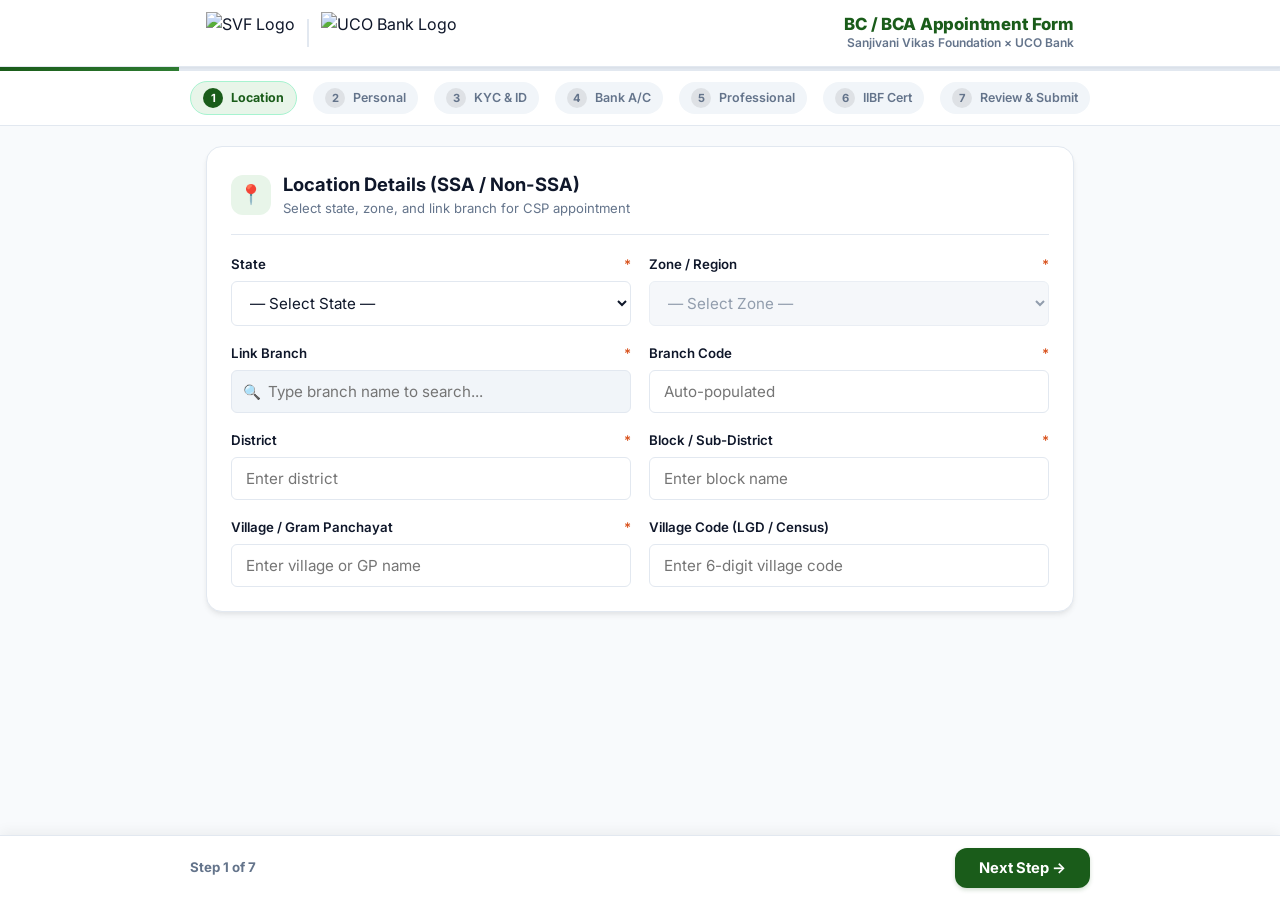
==== redesigned/index.html @ 1b9dc172 "Add redesigned folder files" ====
<!DOCTYPE html>
<html lang="en">
<head>
    <meta charset="UTF-8">
    <meta name="viewport" content="width=device-width, initial-scale=1.0, maximum-scale=1.0, user-scalable=no">
    <meta name="theme-color" content="#1a5c1a">
    <meta name="description" content="BC / BCA Appointment Form — Sanjivani Vikas Foundation × UCO Bank">
    <meta name="apps-script-web-app-url" content="https://script.google.com/macros/s/AKfycbxYObNNRCYpzYsYGpzTSDd3nv4VfhI5d2WWcKfIAX-yJzBnlgwXOIXKVqfaWbelL2UZ/exec">
    <title>BC / BCA Appointment Form — SVF × UCO Bank</title>
    
    <link rel="preconnect" href="https://fonts.googleapis.com">
    <link rel="preconnect" href="https://fonts.gstatic.com" crossorigin>
    <link href="https://fonts.googleapis.com/css2?family=Inter:wght@400;500;600;700;800;900&display=swap" rel="stylesheet">
    
    <link rel="stylesheet" href="styles.css">
    <script src="masterdata.js"></script>
    <script src="app.js" defer></script>
</head>
<body>

    <!-- ── Top Header ────────────────────────────────────────── -->
    <header class="app-header">
        <div class="header-inner">
            <div class="brand-logos">
                <img src="https://res.cloudinary.com/date69bba/image/upload/v1774602823/SanjivaniVikasLogo_new_2_hpwra4.png" alt="SVF Logo" class="brand-logo">
                <div class="brand-divider"></div>
                <img src="https://res.cloudinary.com/date69bba/image/upload/v1776667693/uco-bank-logo_1_i04gtr.png" alt="UCO Bank Logo" class="brand-logo">
            </div>
            <div class="header-title-group">
                <div class="header-app-title">BC / BCA Appointment Form</div>
                <div class="header-app-sub">Sanjivani Vikas Foundation × UCO Bank</div>
            </div>
        </div>
    </header>

    <!-- ── Progress Bar & Step Tracker ───────────────────────── -->
    <div class="progress-bar-container">
        <div class="progress-bar-fill" id="progressBarFill"></div>
    </div>

    <div class="step-tracker-wrap">
        <div class="step-tracker-inner">
            <div class="step-pill active" onclick="goToStep(1)">
                <span class="step-pill-num">1</span> Location
            </div>
            <div class="step-pill" onclick="goToStep(2)">
                <span class="step-pill-num">2</span> Personal
            </div>
            <div class="step-pill" onclick="goToStep(3)">
                <span class="step-pill-num">3</span> KYC & ID
            </div>
            <div class="step-pill" onclick="goToStep(4)">
                <span class="step-pill-num">4</span> Bank A/C
            </div>
            <div class="step-pill" onclick="goToStep(5)">
                <span class="step-pill-num">5</span> Professional
            </div>
            <div class="step-pill" onclick="goToStep(6)">
                <span class="step-pill-num">6</span> IIBF Cert
            </div>
            <div class="step-pill" onclick="goToStep(7)">
                <span class="step-pill-num">7</span> Review & Submit
            </div>
        </div>
    </div>

    <!-- ── Main Form Container ───────────────────────────────── -->
    <main class="main-container" id="appMainForm">

        <!-- Draft Restore Banner -->
        <div class="draft-notice-banner" id="draftNoticeBanner" style="display: none;">
            <div class="draft-notice-info">
                ℹ️ <span id="draftNoticeText">Saved draft restored.</span>
            </div>
            <div class="draft-actions">
                <button type="button" class="btn-nav btn-secondary" style="padding: 4px 10px; font-size: 0.78rem;" onclick="restoreDraft()">Restore</button>
                <button type="button" class="btn-nav btn-secondary" style="padding: 4px 10px; font-size: 0.78rem;" onclick="clearDraft()">Discard</button>
            </div>
        </div>

        <!-- ── STEP 1: Location Details ───────────────────────── -->
        <section class="step-card active" id="step-1">
            <div class="card-header">
                <div class="card-title-group">
                    <div class="card-icon-badge">📍</div>
                    <div>
                        <div class="card-title">Location Details (SSA / Non-SSA)</div>
                        <div class="card-subtitle">Select state, zone, and link branch for CSP appointment</div>
                    </div>
                </div>
            </div>

            <div class="form-grid">
                <div class="form-group">
                    <label class="form-label" for="state">State <span class="req">*</span></label>
                    <select class="form-control" id="state" required onchange="handleStateChange()">
                        <option value="">— Loading States —</option>
                    </select>
                </div>

                <div class="form-group">
                    <label class="form-label" for="zone">Zone / Region <span class="req">*</span></label>
                    <select class="form-control" id="zone" required disabled onchange="handleZoneChange()">
                        <option value="">— Select Zone —</option>
                    </select>
                </div>

                <div class="form-group searchable-select-wrap">
                    <label class="form-label" for="branchSearch">Link Branch <span class="req">*</span></label>
                    <div class="search-input-box">
                        <span class="search-icon">🔍</span>
                        <input type="text" class="form-control" id="branchSearch" placeholder="Type branch name to search..." autocomplete="off" disabled oninput="filterBranches()">
                    </div>
                    <div class="branch-dropdown-list" id="branchDropdown"></div>
                </div>

                <div class="form-group">
                    <label class="form-label" for="branchCode">Branch Code <span class="req">*</span></label>
                    <input type="text" class="form-control" id="branchCode" placeholder="Auto-populated" readonly required>
                </div>

                <div class="form-group">
                    <label class="form-label" for="district">District <span class="req">*</span></label>
                    <input type="text" class="form-control" id="district" placeholder="Enter district" required>
                </div>

                <div class="form-group">
                    <label class="form-label" for="block">Block / Sub-District <span class="req">*</span></label>
                    <input type="text" class="form-control" id="block" placeholder="Enter block name" required>
                </div>

                <div class="form-group">
                    <label class="form-label" for="villageName">Village / Gram Panchayat <span class="req">*</span></label>
                    <input type="text" class="form-control" id="villageName" placeholder="Enter village or GP name" required>
                </div>

                <div class="form-group">
                    <label class="form-label" for="villageCode">Village Code (LGD / Census)</label>
                    <input type="text" class="form-control" id="villageCode" placeholder="Enter 6-digit village code">
                </div>
            </div>
        </section>

        <!-- ── STEP 2: Personal & Contact ──────────────────────── -->
        <section class="step-card" id="step-2">
            <div class="card-header">
                <div class="card-title-group">
                    <div class="card-icon-badge">👤</div>
                    <div>
                        <div class="card-title">Permanent Address & Candidate Details</div>
                        <div class="card-subtitle">Applicant personal information and permanent address</div>
                    </div>
                </div>
            </div>

            <div class="form-grid">
                <div class="form-group">
                    <label class="form-label" for="cspName">CSP / Bank Mitra Candidate Name <span class="req">*</span></label>
                    <input type="text" class="form-control" id="cspName" placeholder="Enter full candidate name" required>
                </div>

                <div class="form-group">
                    <label class="form-label" for="fathersName">Father's / Husband's Name <span class="req">*</span></label>
                    <input type="text" class="form-control" id="fathersName" placeholder="Enter father's or husband's name" required>
                </div>

                <div class="form-group">
                    <label class="form-label" for="contactNumber">Primary Mobile Number <span class="req">*</span></label>
                    <input type="tel" class="form-control" id="contactNumber" maxlength="10" placeholder="10-digit mobile number" required>
                </div>

                <div class="form-group">
                    <label class="form-label" for="altContactNo">Alternate Contact Number</label>
                    <input type="tel" class="form-control" id="altContactNo" maxlength="10" placeholder="10-digit alternate mobile">
                </div>

                <div class="form-group">
                    <label class="form-label" for="dob">Date of Birth (DOB) <span class="req">*</span></label>
                    <input type="date" class="form-control" id="dob" required>
                </div>

                <div class="form-group">
                    <label class="form-label">Gender <span class="req">*</span></label>
                    <input type="hidden" id="gender" value="Male" required>
                    <div class="toggle-group" data-target="gender">
                        <div class="toggle-btn active" data-value="Male">Male</div>
                        <div class="toggle-btn" data-value="Female">Female</div>
                        <div class="toggle-btn" data-value="Other">Other</div>
                    </div>
                </div>

                <div class="form-group form-group-full">
                    <label class="form-label" for="address">Permanent Address <span class="req">*</span></label>
                    <input type="text" class="form-control" id="address" placeholder="House no, street, landmark, village" required>
                </div>

                <div class="form-group">
                    <label class="form-label" for="pinCode">PIN Code <span class="req">*</span></label>
                    <input type="text" class="form-control" id="pinCode" maxlength="6" placeholder="6-digit PIN code" required>
                </div>

                <div class="form-group">
                    <label class="form-label" for="caste">Caste Category <span class="req">*</span></label>
                    <select class="form-control" id="caste" required>
                        <option value="">— Select Category —</option>
                        <option value="General">General</option>
                        <option value="OBC">OBC</option>
                        <option value="SC">SC</option>
                        <option value="ST">ST</option>
                    </select>
                </div>
            </div>
        </section>

        <!-- ── STEP 3: KYC & Identification ────────────────────── -->
        <section class="step-card" id="step-3">
            <div class="card-header">
                <div class="card-title-group">
                    <div class="card-icon-badge">🪪</div>
                    <div>
                        <div class="card-title">KYC & Identification Details</div>
                        <div class="card-subtitle">Official identification documents for background verification</div>
                    </div>
                </div>
            </div>

            <div class="form-grid">
                <div class="form-group">
                    <label class="form-label" for="aadhaarNo">Aadhaar Number <span class="req">*</span></label>
                    <input type="text" class="form-control" id="aadhaarNo" maxlength="14" placeholder="12-digit Aadhaar number" required>
                </div>

                <div class="form-group">
                    <label class="form-label" for="panNo">PAN Card Number <span class="req">*</span></label>
                    <input type="text" class="form-control" id="panNo" maxlength="10" placeholder="10-character PAN (e.g. ABCDE1234F)" style="text-transform: uppercase;" required>
                </div>

                <div class="form-group">
                    <label class="form-label" for="otherIdType">Other Secondary ID Type</label>
                    <select class="form-control" id="otherIdType">
                        <option value="">— Select Optional ID —</option>
                        <option value="Voter ID">Voter ID Card</option>
                        <option value="Driving License">Driving License</option>
                        <option value="Passport">Passport</option>
                        <option value="Ration Card">Ration Card</option>
                    </select>
                </div>

                <div class="form-group">
                    <label class="form-label" for="otherIdNo">Secondary ID Number</label>
                    <input type="text" class="form-control" id="otherIdNo" placeholder="Enter secondary ID number">
                </div>
            </div>
        </section>

        <!-- ── STEP 4: Bank Account Details ────────────────────── -->
        <section class="step-card" id="step-4">
            <div class="card-header">
                <div class="card-title-group">
                    <div class="card-icon-badge">🏦</div>
                    <div>
                        <div class="card-title">Bank Account Details</div>
                        <div class="card-subtitle">Agent CIF and settlement account numbers</div>
                    </div>
                </div>
            </div>

            <div class="form-grid">
                <div class="form-group">
                    <label class="form-label" for="agentCifNo">Agent CIF Number <span class="req">*</span></label>
                    <input type="text" class="form-control" id="agentCifNo" placeholder="UCO Bank CIF number" required>
                </div>

                <div class="form-group">
                    <label class="form-label" for="settlementAccount">Settlement Account Number <span class="req">*</span></label>
                    <input type="text" class="form-control" id="settlementAccount" placeholder="14-digit settlement A/C" required>
                </div>

                <div class="form-group form-group-full">
                    <label class="form-label" for="savingAccount">Savings Account Number <span class="req">*</span></label>
                    <input type="text" class="form-control" id="savingAccount" placeholder="14-digit savings A/C" required>
                </div>
            </div>
        </section>

        <!-- ── STEP 5: Professional & Upload Purpose ────────────── -->
        <section class="step-card" id="step-5">
            <div class="card-header">
                <div class="card-title-group">
                    <div class="card-icon-badge">💼</div>
                    <div>
                        <div class="card-title">Professional & Operational Details</div>
                        <div class="card-subtitle">Education, DOJ, Purpose, and Office Contact</div>
                    </div>
                </div>
            </div>

            <div class="form-grid">
                <div class="form-group">
                    <label class="form-label" for="education">Educational Qualification <span class="req">*</span></label>
                    <select class="form-control" id="education" required>
                        <option value="">— Select Qualification —</option>
                        <option value="10th Pass (Matric)">10th Pass (Matric)</option>
                        <option value="12th Pass (Intermediate)">12th Pass (Intermediate)</option>
                        <option value="Graduate">Graduate</option>
                        <option value="Post Graduate">Post Graduate</option>
                        <option value="Other">Other</option>
                    </select>
                </div>

                <div class="form-group">
                    <label class="form-label" for="doj">Date of Joining (DOJ) <span class="req">*</span></label>
                    <input type="date" class="form-control" id="doj" required>
                </div>

                <div class="form-group">
                    <label class="form-label" for="uploadPurpose">Upload Purpose <span class="req">*</span></label>
                    <select class="form-control" id="uploadPurpose" required>
                        <option value="NEW">NEW APPOINTMENT</option>
                        <option value="REPLACEMENT">REPLACEMENT</option>
                    </select>
                </div>

                <div class="form-group" id="replaced-agent-name-wrap" style="display: none;">
                    <label class="form-label" for="replacedAgentName">Replaced Agent Name</label>
                    <input type="text" class="form-control" id="replacedAgentName" placeholder="Name of previous BC agent">
                </div>

                <div class="form-group" id="replaced-agent-id-wrap" style="display: none;">
                    <label class="form-label" for="replacedAgentId">Replaced Agent ID</label>
                    <input type="text" class="form-control" id="replacedAgentId" placeholder="ID of previous BC agent">
                </div>

                <div class="form-group">
                    <label class="form-label" for="networkProvider">Network Service Provider <span class="req">*</span></label>
                    <select class="form-control" id="networkProvider" required>
                        <option value="">— Select Mobile Operator —</option>
                        <option value="Jio">Reliance Jio</option>
                        <option value="Airtel">Bharti Airtel</option>
                        <option value="VI (Vodafone Idea)">VI (Vodafone Idea)</option>
                        <option value="BSNL">BSNL</option>
                    </select>
                </div>

                <div class="form-group">
                    <label class="form-label" for="mailId">Applicant Email ID <span class="req">*</span></label>
                    <input type="email" class="form-control" id="mailId" placeholder="applicant@example.com" required>
                </div>

                <div class="form-group form-group-full">
                    <label class="form-label" for="officeMailId">Office / Staff Notification Emails</label>
                    <input type="text" class="form-control" id="officeMailId" placeholder="Comma-separated office emails (e.g. zone@sanjivani.foundation)">
                </div>
            </div>
        </section>

        <!-- ── STEP 6: IIBF Certification ──────────────────────── -->
        <section class="step-card" id="step-6">
            <div class="card-header">
                <div class="card-title-group">
                    <div class="card-icon-badge">🎓</div>
                    <div>
                        <div class="card-title">IIBF Certification Details</div>
                        <div class="card-subtitle">Indian Institute of Banking & Finance (BC/BF) certification</div>
                    </div>
                </div>
            </div>

            <div class="form-grid">
                <div class="form-group form-group-full">
                    <label class="form-label" for="iibfCertified">IIBF BC/BF Certification Status <span class="req">*</span></label>
                    <select class="form-control" id="iibfCertified" required>
                        <option value="No">No — Not Certified</option>
                        <option value="Yes">Yes — Certified</option>
                    </select>
                </div>

                <div class="form-group" id="iibf-cert-wrap" style="display: none;">
                    <label class="form-label" for="iibfCertificate">Certificate Serial / Registration No.</label>
                    <input type="text" class="form-control" id="iibfCertificate" placeholder="Enter IIBF certificate no.">
                </div>

                <div class="form-group" id="iibf-date-wrap" style="display: none;">
                    <label class="form-label" for="certificateDate">Certificate Issue Date</label>
                    <input type="date" class="form-control" id="certificateDate">
                </div>
            </div>
        </section>

        <!-- ── STEP 7: Application Review & Submit ─────────────── -->
        <section class="step-card" id="step-7">
            <div class="card-header">
                <div class="card-title-group">
                    <div class="card-icon-badge">📋</div>
                    <div>
                        <div class="card-title">Application Review & Final Submission</div>
                        <div class="card-subtitle">Verify all filled details carefully before final submission</div>
                    </div>
                </div>
            </div>

            <div id="reviewGridContainer"></div>

            <div style="margin-top: 20px; background: #fff8f6; border: 1.5px solid var(--accent-light); padding: 16px; border-radius: var(--radius);">
                <div style="font-weight: 700; color: var(--accent); font-size: 0.9rem; margin-bottom: 4px;">⚠️ Declaration & Verification</div>
                <div style="font-size: 0.82rem; color: var(--text-muted);">
                    By clicking Submit Application below, you confirm that all entered information is accurate and matches official KYC documents. A PDF copy of this application will be generated and emailed to office records.
                </div>
            </div>
        </section>

        <!-- ── SUCCESS SCREEN (Hidden Initially) ────────────────── -->
        <section class="step-card success-card" id="successScreenCard" style="display: none;">
            <div class="success-icon-wrap">✓</div>
            <h2 style="font-size: 1.6rem; font-weight: 800; color: var(--primary);">Application Submitted Successfully!</h2>
            <p style="color: var(--text-muted); margin-top: 6px;">Your BC/BCA appointment application has been recorded in the central system.</p>

            <div class="ref-id-badge" id="sRefId">SVF-UCO-20260915-000001</div>

            <div style="font-size: 0.88rem; color: var(--text-muted); margin-bottom: 24px;">
                📅 Submission Timestamp: <span id="sSubTime" style="font-weight: 700; color: var(--text);">15/09/2026 17:00:00</span>
            </div>

            <div style="display: flex; justify-content: center; gap: 12px;">
                <button type="button" class="btn-nav btn-primary" onclick="window.location.reload()">+ Submit Another Application</button>
            </div>
        </section>

    </main>

    <!-- ── Sticky Bottom Navigation Bar ────────────────────────── -->
    <nav class="bottom-nav-bar">
        <div class="bottom-nav-inner">
            <button type="button" class="btn-nav btn-secondary" id="btnPrev" onclick="prevStep()" style="display: none;">
                ← Back
            </button>
            <div style="font-size: 0.83rem; font-weight: 700; color: var(--text-muted);" id="stepIndicatorText">
                Step 1 of 7
            </div>
            <button type="button" class="btn-nav btn-primary" id="btnNext" onclick="nextStep()">
                Next Step →
            </button>
            <button type="button" class="btn-nav btn-submit" id="btnSubmit" onclick="handleSubmit()" style="display: none;">
                ✓ Submit Application
            </button>
        </div>
    </nav>

    <!-- ── Validation Error Modal Popup ────────────────────────── -->
    <div id="validationModal" class="validation-modal-overlay" style="display: none;">
        <div class="validation-modal-card">
            <div class="validation-modal-header">
                <h3>⚠️ Incomplete or Missing Required Information</h3>
                <button type="button" style="background:none;border:none;font-size:1.5rem;color:#991b1b;cursor:pointer;" onclick="closeValidationModal()">&times;</button>
            </div>
            <div class="validation-modal-body">
                <p style="margin-bottom: 12px; color: #475569; font-size: 0.9rem;">
                    Please fill out the following required field(s) before submitting your application:
                </p>
                <div id="validationModalList"></div>
            </div>
            <div style="padding: 14px 20px; background: #f8fafc; border-top: 1px solid var(--border); text-align: right;">
                <button type="button" class="btn-nav btn-secondary" onclick="closeValidationModal()">Close & Review</button>
            </div>
        </div>
    </div>

</body>
</html>
---- redesigned/styles.css ----
/* ============================================================
   SVF × UCO Bank — BC/BCA Appointment Form Application
   Redesigned CSS System — Modern, Responsive, High Performance
   ============================================================ */

:root {
    --primary: #1a5c1a;
    --primary-hover: #144714;
    --primary-light: #e8f5e9;
    --primary-border: #a7f3d0;
    
    --accent: #d9531e;
    --accent-hover: #b84114;
    --accent-light: #fff5f2;
    
    --bg: #f8fafc;
    --card-bg: #ffffff;
    --text: #0f172a;
    --text-muted: #64748b;
    --border: #e2e8f0;
    --border-focus: #1a5c1a;
    
    --error: #ef4444;
    --error-bg: #fef2f2;
    --error-border: #fca5a5;
    
    --success: #10b981;
    --success-bg: #ecfdf5;
    
    --radius-sm: 6px;
    --radius: 12px;
    --radius-lg: 16px;
    
    --shadow-sm: 0 1px 2px 0 rgba(0, 0, 0, 0.05);
    --shadow-md: 0 4px 6px -1px rgba(0, 0, 0, 0.07), 0 2px 4px -1px rgba(0, 0, 0, 0.04);
    --shadow-lg: 0 10px 25px -5px rgba(0, 0, 0, 0.1), 0 8px 10px -6px rgba(0, 0, 0, 0.05);
    
    --font-main: 'Inter', -apple-system, BlinkMacSystemFont, 'Segoe UI', Roboto, sans-serif;
}

*, *::before, *::after {
    box-sizing: border-box;
    margin: 0;
    padding: 0;
}

body {
    font-family: var(--font-main);
    background-color: var(--bg);
    color: var(--text);
    line-height: 1.5;
    -webkit-font-smoothing: antialiased;
    padding-bottom: 90px;
}

/* ── Top Header ────────────────────────────────────────────── */
.app-header {
    background: #ffffff;
    border-bottom: 1px solid var(--border);
    position: sticky;
    top: 0;
    z-index: 100;
    box-shadow: var(--shadow-sm);
}

.header-inner {
    max-width: 900px;
    margin: 0 auto;
    padding: 12px 16px;
    display: flex;
    align-items: center;
    justify-content: space-between;
}

.brand-logos {
    display: flex;
    align-items: center;
    gap: 12px;
}

.brand-logo {
    height: 42px;
    width: auto;
    object-fit: contain;
}

.brand-divider {
    height: 28px;
    width: 1.5px;
    background-color: var(--border);
}

.header-title-group {
    text-align: right;
}

.header-app-title {
    font-size: 1.05rem;
    font-weight: 800;
    color: var(--primary);
    line-height: 1.2;
    letter-spacing: -0.01em;
}

.header-app-sub {
    font-size: 0.75rem;
    font-weight: 600;
    color: var(--text-muted);
}

/* ── Progress Bar & Step Tracker ───────────────────────────── */
.progress-bar-container {
    height: 4px;
    background: #e2e8f0;
    width: 100%;
}

.progress-bar-fill {
    height: 100%;
    background: linear-gradient(90deg, var(--primary) 0%, #2e7d32 100%);
    width: 14%;
    transition: width 0.35s cubic-bezier(0.4, 0, 0.2, 1);
}

.step-tracker-wrap {
    background: #ffffff;
    border-bottom: 1px solid var(--border);
    padding: 10px 16px;
    overflow-x: auto;
    scrollbar-width: none;
}
.step-tracker-wrap::-webkit-scrollbar { display: none; }

.step-tracker-inner {
    max-width: 900px;
    margin: 0 auto;
    display: flex;
    align-items: center;
    justify-content: space-between;
    gap: 8px;
    min-width: 600px;
}

.step-pill {
    display: flex;
    align-items: center;
    gap: 8px;
    padding: 6px 12px;
    border-radius: 20px;
    background: #f1f5f9;
    color: var(--text-muted);
    font-size: 0.78rem;
    font-weight: 600;
    cursor: pointer;
    transition: all 0.2s ease;
    user-select: none;
}

.step-pill.active {
    background: var(--primary-light);
    color: var(--primary);
    border: 1.5px solid var(--primary-border);
    font-weight: 700;
}

.step-pill.completed {
    background: #f0fdf4;
    color: #166534;
}

.step-pill-num {
    width: 20px;
    height: 20px;
    border-radius: 50%;
    background: rgba(0, 0, 0, 0.08);
    display: flex;
    align-items: center;
    justify-content: center;
    font-size: 0.7rem;
    font-weight: 700;
}

.step-pill.active .step-pill-num {
    background: var(--primary);
    color: #ffffff;
}

.step-pill.completed .step-pill-num {
    background: #166534;
    color: #ffffff;
}

/* ── Main Container & Form Cards ───────────────────────────── */
.main-container {
    max-width: 900px;
    margin: 20px auto;
    padding: 0 16px;
}

.step-card {
    display: none;
    background: var(--card-bg);
    border-radius: var(--radius-lg);
    border: 1px solid var(--border);
    box-shadow: var(--shadow-md);
    padding: 24px;
    animation: fadeIn 0.25s ease-out;
}

.step-card.active {
    display: block;
}

@keyframes fadeIn {
    from { opacity: 0; transform: translateY(6px); }
    to { opacity: 1; transform: translateY(0); }
}

.card-header {
    display: flex;
    align-items: center;
    justify-content: space-between;
    padding-bottom: 16px;
    margin-bottom: 20px;
    border-bottom: 1px solid var(--border);
}

.card-title-group {
    display: flex;
    align-items: center;
    gap: 12px;
}

.card-icon-badge {
    width: 40px;
    height: 40px;
    border-radius: var(--radius);
    background: var(--primary-light);
    color: var(--primary);
    display: flex;
    align-items: center;
    justify-content: center;
    font-size: 1.2rem;
}

.card-title {
    font-size: 1.15rem;
    font-weight: 700;
    color: var(--text);
}

.card-subtitle {
    font-size: 0.82rem;
    color: var(--text-muted);
}

/* ── Form Grid & Groups ────────────────────────────────────── */
.form-grid {
    display: grid;
    grid-template-columns: repeat(2, 1fr);
    gap: 18px;
}

.form-group-full {
    grid-column: 1 / -1;
}

.form-group {
    display: flex;
    flex-direction: column;
    gap: 6px;
    position: relative;
}

.form-label {
    font-size: 0.83rem;
    font-weight: 600;
    color: var(--text);
    display: flex;
    align-items: center;
    justify-content: space-between;
}

.form-label .req {
    color: var(--accent);
    margin-left: 2px;
}

.form-control {
    width: 100%;
    padding: 11px 14px;
    font-size: 0.95rem;
    font-family: inherit;
    color: var(--text);
    background: #ffffff;
    border: 1.5px solid var(--border);
    border-radius: var(--radius-sm);
    outline: none;
    transition: all 0.15s ease;
}

.form-control:focus {
    border-color: var(--primary);
    box-shadow: 0 0 0 3px rgba(26, 92, 26, 0.12);
}

.form-control:disabled {
    background: #f1f5f9;
    color: #64748b;
    cursor: not-allowed;
}

.form-control.error {
    border-color: var(--error);
    background: #fff5f5;
}

.field-error-msg {
    font-size: 0.76rem;
    font-weight: 600;
    color: var(--error);
    display: none;
}

.form-control.error + .field-error-msg,
.field-error-msg.show {
    display: block;
}

/* ── Custom Toggle Group ────────────────────────────────────── */
.toggle-group {
    display: flex;
    gap: 8px;
}

.toggle-btn {
    flex: 1;
    padding: 10px 14px;
    font-size: 0.88rem;
    font-weight: 600;
    font-family: inherit;
    color: var(--text-muted);
    background: #f8fafc;
    border: 1.5px solid var(--border);
    border-radius: var(--radius-sm);
    cursor: pointer;
    text-align: center;
    transition: all 0.15s ease;
    user-select: none;
}

.toggle-btn:hover {
    border-color: #cbd5e1;
    background: #ffffff;
}

.toggle-btn.active {
    background: var(--primary-light);
    border-color: var(--primary);
    color: var(--primary);
    font-weight: 700;
}

/* ── Branch Search Selector ────────────────────────────────── */
.searchable-select-wrap {
    position: relative;
}

.search-input-box {
    position: relative;
}

.search-input-box input {
    padding-left: 36px;
}

.search-icon {
    position: absolute;
    left: 12px;
    top: 50%;
    transform: translateY(-50%);
    color: var(--text-muted);
    font-size: 0.9rem;
    pointer-events: none;
}

.branch-dropdown-list {
    position: absolute;
    top: 100%;
    left: 0;
    right: 0;
    max-height: 220px;
    overflow-y: auto;
    background: #ffffff;
    border: 1.5px solid var(--primary);
    border-radius: 0 0 var(--radius-sm) var(--radius-sm);
    box-shadow: var(--shadow-lg);
    z-index: 500;
    display: none;
}

.branch-dropdown-list.show {
    display: block;
}

.branch-option-item {
    padding: 10px 14px;
    font-size: 0.88rem;
    cursor: pointer;
    border-bottom: 1px solid #f1f5f9;
    display: flex;
    justify-content: space-between;
    align-items: center;
}

.branch-option-item:hover {
    background: var(--primary-light);
    color: var(--primary);
}

.branch-option-code {
    font-size: 0.75rem;
    font-weight: 700;
    color: var(--text-muted);
    background: #f1f5f9;
    padding: 2px 6px;
    border-radius: 4px;
}

/* ── Draft Notice Banner ───────────────────────────────────── */
.draft-notice-banner {
    background: #eff6ff;
    border: 1px solid #bfdbfe;
    border-radius: var(--radius);
    padding: 12px 16px;
    margin-bottom: 20px;
    display: flex;
    align-items: center;
    justify-content: space-between;
    gap: 12px;
}

.draft-notice-info {
    font-size: 0.85rem;
    color: #1e40af;
    font-weight: 500;
}

.draft-actions {
    display: flex;
    gap: 8px;
}

/* ── Sticky Bottom Navigation ──────────────────────────────── */
.bottom-nav-bar {
    position: fixed;
    bottom: 0;
    left: 0;
    right: 0;
    background: #ffffff;
    border-top: 1px solid var(--border);
    box-shadow: 0 -4px 12px rgba(0, 0, 0, 0.05);
    z-index: 200;
    padding: 12px 16px;
}

.bottom-nav-inner {
    max-width: 900px;
    margin: 0 auto;
    display: flex;
    align-items: center;
    justify-content: space-between;
}

.btn-nav {
    padding: 11px 24px;
    font-size: 0.92rem;
    font-weight: 700;
    font-family: inherit;
    border-radius: var(--radius);
    cursor: pointer;
    border: none;
    transition: all 0.15s ease;
    display: inline-flex;
    align-items: center;
    gap: 8px;
}

.btn-secondary {
    background: #f1f5f9;
    color: var(--text);
    border: 1px solid var(--border);
}
.btn-secondary:hover {
    background: #e2e8f0;
}

.btn-primary {
    background: var(--primary);
    color: #ffffff;
    box-shadow: 0 2px 4px rgba(26, 92, 26, 0.2);
}
.btn-primary:hover {
    background: var(--primary-hover);
}

.btn-submit {
    background: var(--accent);
    color: #ffffff;
}
.btn-submit:hover {
    background: var(--accent-hover);
}

/* ── Validation Error Modal ────────────────────────────────── */
.validation-modal-overlay {
    position: fixed;
    top: 0; left: 0; width: 100%; height: 100%;
    background: rgba(15, 23, 42, 0.65);
    backdrop-filter: blur(4px);
    z-index: 10000;
    align-items: center;
    justify-content: center;
    padding: 20px;
}

.validation-modal-card {
    background: #ffffff;
    border-radius: var(--radius-lg);
    box-shadow: var(--shadow-lg);
    max-width: 580px;
    width: 100%;
    max-height: 85vh;
    display: flex;
    flex-direction: column;
    overflow: hidden;
}

.validation-modal-header {
    padding: 16px 20px;
    background: var(--error-bg);
    border-bottom: 1px solid var(--error-border);
    display: flex;
    justify-content: space-between;
    align-items: center;
}

.validation-modal-header h3 {
    margin: 0;
    color: #991b1b;
    font-size: 1.05rem;
    font-weight: 700;
}

.validation-modal-body {
    padding: 20px;
    overflow-y: auto;
    flex: 1;
}

.validation-error-item {
    display: flex;
    align-items: center;
    justify-content: space-between;
    background: #f8fafc;
    border: 1px solid var(--border);
    border-left: 4px solid var(--error);
    padding: 10px 14px;
    border-radius: var(--radius-sm);
    margin-bottom: 10px;
    gap: 12px;
}

.btn-jump-step {
    background: var(--primary);
    color: #ffffff;
    border: none;
    padding: 6px 12px;
    border-radius: var(--radius-sm);
    font-size: 0.8rem;
    font-weight: 700;
    cursor: pointer;
    white-space: nowrap;
}

/* ── Review Cards System ───────────────────────────────────── */
.review-section {
    margin-bottom: 20px;
}

.review-section-title {
    font-size: 0.8rem;
    font-weight: 800;
    text-transform: uppercase;
    letter-spacing: 0.05em;
    color: var(--text-muted);
    margin-bottom: 10px;
    display: flex;
    align-items: center;
    justify-content: space-between;
}

.review-grid {
    display: grid;
    grid-template-columns: repeat(2, 1fr);
    gap: 10px;
}

.review-item {
    background: #f8fafc;
    border: 1px solid var(--border);
    padding: 10px 12px;
    border-radius: var(--radius-sm);
}

.review-item-label {
    font-size: 0.72rem;
    font-weight: 700;
    color: var(--text-muted);
    text-transform: uppercase;
}

.review-item-val {
    font-size: 0.92rem;
    font-weight: 700;
    color: var(--text);
    word-break: break-all;
}

/* ── Success Screen Card ───────────────────────────────────── */
.success-card {
    text-align: center;
    padding: 40px 20px;
}

.success-icon-wrap {
    width: 72px;
    height: 72px;
    border-radius: 50%;
    background: #dcfce7;
    color: #15803d;
    display: flex;
    align-items: center;
    justify-content: center;
    font-size: 2.2rem;
    margin: 0 auto 20px auto;
}

.ref-id-badge {
    display: inline-block;
    background: var(--primary-light);
    border: 1.5px solid var(--primary-border);
    color: var(--primary);
    font-size: 1.3rem;
    font-weight: 900;
    padding: 10px 24px;
    border-radius: 30px;
    margin: 16px 0;
    font-family: monospace;
    letter-spacing: 0.05em;
}

/* ── Responsive Mobile Rules ───────────────────────────────── */
@media (max-width: 600px) {
    .form-grid { grid-template-columns: 1fr; }
    .review-grid { grid-template-columns: 1fr; }
    .step-card { padding: 16px; }
    .main-container { padding: 0 10px; margin: 12px auto; }
}
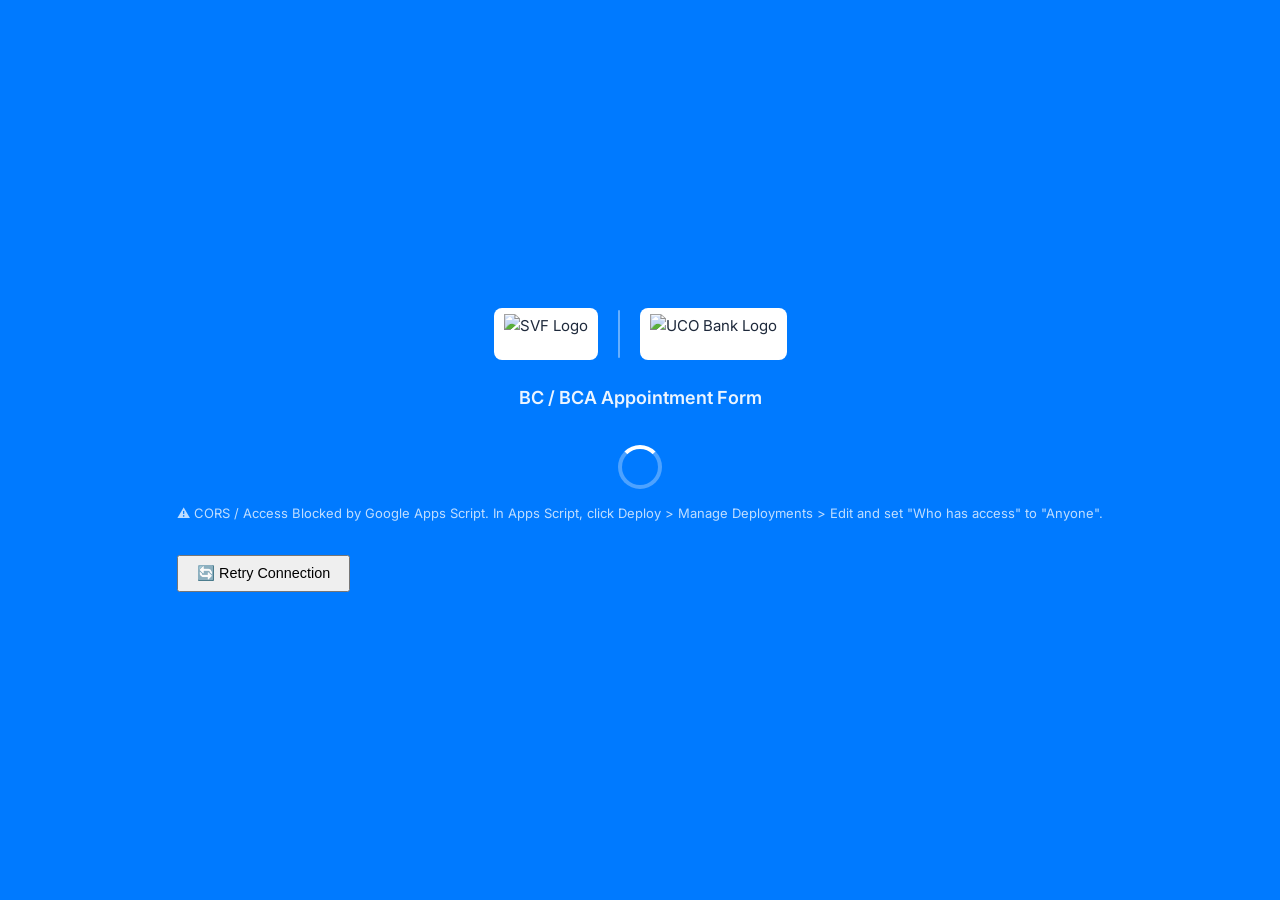
==== commit 104d86f8: "Restore ultra-fast 60 FPS version with all original features and target Web App URL - Restored singl" ====
--- a/redesigned/index.html
+++ b/redesigned/index.html
@@ -1,469 +1,2554 @@
 <!DOCTYPE html>
 <html lang="en">
 <head>
-    <meta charset="UTF-8">
-    <meta name="viewport" content="width=device-width, initial-scale=1.0, maximum-scale=1.0, user-scalable=no">
-    <meta name="theme-color" content="#1a5c1a">
-    <meta name="description" content="BC / BCA Appointment Form — Sanjivani Vikas Foundation × UCO Bank">
-    <meta name="apps-script-web-app-url" content="https://script.google.com/macros/s/AKfycbxYObNNRCYpzYsYGpzTSDd3nv4VfhI5d2WWcKfIAX-yJzBnlgwXOIXKVqfaWbelL2UZ/exec">
-    <title>BC / BCA Appointment Form — SVF × UCO Bank</title>
-    
     <link rel="preconnect" href="https://fonts.googleapis.com">
     <link rel="preconnect" href="https://fonts.gstatic.com" crossorigin>
-    <link href="https://fonts.googleapis.com/css2?family=Inter:wght@400;500;600;700;800;900&display=swap" rel="stylesheet">
+    <link href="https://fonts.googleapis.com/css2?family=Inter:wght@400;500;600;700&display=swap" rel="stylesheet">
+  <meta charset="UTF-8">
+  <meta name="viewport" content="width=device-width, initial-scale=1.0, maximum-scale=1.0, user-scalable=no">
+  <meta name="theme-color" content="#185FA5">
+  <meta name="description" content="Installable BC / BCA Appointment Form for SVF × UCO Bank.">
+  <meta name="mobile-web-app-capable" content="yes">
+  <meta name="apple-mobile-web-app-capable" content="yes">
+  <meta name="apple-mobile-web-app-title" content="BC/BCA Form">
+  <meta name="apple-mobile-web-app-status-bar-style" content="default">
+  <meta name="apps-script-web-app-url" content="https://script.google.com/macros/s/AKfycbzEzTX53uHHdcHX_TH_WyRofCRzHU4DY2cqPCVRVF5DxMzhfImq5BYwH67y0R1xauS1/exec">
+  <link rel="manifest" href="manifest.webmanifest">
+  <script src="masterdata.js"></script>
+  <link rel="icon" href="icon.svg" type="image/svg+xml">
+  <link rel="apple-touch-icon" href="icon-192.png">
+  <script>
+    if ('serviceWorker' in navigator && location.protocol !== 'file:') {
+      window.addEventListener('load', function () {
+        navigator.serviceWorker.register('./sw.js?v=10').then(function (registration) {
+          registration.update();
+          registration.addEventListener('updatefound', function () {
+            var worker = registration.installing;
+            if (!worker) return;
+            worker.addEventListener('statechange', function () {
+              if (worker.state === 'installed' && navigator.serviceWorker.controller) {
+                // New version available — reload immediately to activate it
+                navigator.serviceWorker.addEventListener('controllerchange', function () {
+                  window.location.reload();
+                });
+              }
+            });
+          });
+        });
+      });
+    }
+  </script>
+  <title>BC / BCA Appointment Form</title>
+  <style>
+    /* ── Reset & Base ─────────────────────────────────────── */
+    *,
+    *::before,
+    *::after {
+        box-sizing: border-box;
+        margin: 0;
+        padding: 0;
+    }
+
+    :root {
+        --primary: #007aff;
+        --primary-dark: #0062cc;
+        --primary-light: #e5f1ff;
+        --secondary: #0D9488;
+        --secondary-light: #e6f7f5;
+        --bg: #f2f2f7;
+        --card: #FFFFFF;
+        --text: #1e293b;
+        --text-muted: #64748b;
+        --border: #CBD5E1;
+        --border-focus: #185FA5;
+        --error: #DC2626;
+        --error-light: #FEF2F2;
+        --success: #059669;
+        --success-light: #ECFDF5;
+        --warning: #D97706;
+        --radius: 16px;
+        --shadow: 0 4px 20px rgba(0, 0, 0, 0.04);
+        --shadow-lg: 0 10px 40px rgba(0, 0, 0, 0.08);
+        --transition: 0.2s ease;
+        --min-touch: 48px;
+    }
+
+    html {
+        scroll-behavior: smooth;
+    }
+
+    body {
+        font-family: 'Inter', -apple-system, BlinkMacSystemFont, 'Segoe UI', Roboto, sans-serif;
+        background: var(--bg);
+        color: var(--text);
+        font-size: 15px;
+        line-height: 1.6;
+        -webkit-font-smoothing: antialiased;
+        padding-bottom: 60px;
+    }
+
+    /* ── Loading Overlay ─────────────────────────────────── */
+    #loading-overlay {
+        position: fixed;
+        inset: 0;
+        background: var(--primary);
+        display: flex;
+        flex-direction: column;
+        align-items: center;
+        justify-content: center;
+        z-index: 9999;
+        transition: opacity 0.4s ease;
+    }
+
+    #loading-overlay.hide {
+        opacity: 0;
+        pointer-events: none;
+    }
+
+    .loader-logo-row {
+        display: flex;
+        align-items: center;
+        gap: 20px;
+        margin-bottom: 24px;
+    }
+
+    .loader-logo-row img {
+        height: 52px;
+        width: auto;
+        background: #fff;
+        border-radius: 8px;
+        padding: 6px 10px;
+    }
+
+    .loader-divider {
+        width: 2px;
+        height: 48px;
+        background: rgba(255, 255, 255, 0.4);
+        border-radius: 2px;
+    }
+
+    .loader-title {
+        color: #fff;
+        font-size: 18px;
+        font-weight: 600;
+        text-align: center;
+        margin-bottom: 32px;
+        padding: 0 24px;
+        opacity: 0.92;
+    }
+
+    .spinner {
+        width: 44px;
+        height: 44px;
+        border: 4px solid rgba(255, 255, 255, 0.3);
+        border-top-color: #fff;
+        border-radius: 50%;
+        animation: spin 0.8s linear infinite;
+    }
+
+    .loader-status {
+        color: rgba(255, 255, 255, 0.75);
+        font-size: 13px;
+        margin-top: 14px;
+    }
+
+    @keyframes spin {
+        to {
+            transform: rotate(360deg);
+        }
+    }
+
+    /* ── Sticky Header ───────────────────────────────────── */
+    #app-header {
+        position: sticky;
+        top: 0;
+        z-index: 100;
+        background: rgba(255, 255, 255, 0.85);
+        backdrop-filter: blur(16px);
+        -webkit-backdrop-filter: blur(16px);
+        padding: 12px 16px;
+        border-bottom: 1px solid rgba(0,0,0,0.05);
+    }
+
+    .header-inner {
+        max-width: 1000px;
+        margin: 0 auto;
+        display: grid;
+        grid-template-columns: 1fr auto 1fr;
+        align-items: center;
+        gap: 8px;
+    }
+
+    .header-logo {
+        height: 40px;
+        width: auto;
+        background: #fff;
+        border-radius: 6px;
+        padding: 4px 8px;
+        display: block;
+    }
+
+    .header-logo.right {
+        margin-left: auto;
+    }
+
+    .header-title {
+        color: var(--text);
+        font-size: 14px;
+        font-weight: 700;
+        text-align: center;
+        line-height: 1.3;
+        letter-spacing: 0.01em;
+    }
+
+    @media (max-width: 480px) {
+        .header-title {
+            font-size: 12px;
+        }
+
+        .header-logo {
+            height: 34px;
+        }
+    }
+
+    /* ── Progress Bar ────────────────────────────────────── */
+    #progress-bar-wrap {
+        background: rgba(0, 0, 0, 0.05);
+        height: 4px;
+        position: sticky;
+        top: 62px;
+        z-index: 99;
+    }
+
+    #progress-bar {
+        height: 4px;
+        background: var(--primary);
+        width: 0%;
+        transition: width 0.4s ease;
+        border-radius: 0 2px 2px 0;
+    }
+
+    /* ── Main Content ────────────────────────────────────── */
+    #main-content {
+        max-width: 1000px;
+        margin: 0 auto;
+        padding: 20px 14px;
+    }
+
+    /* ── Section Cards ───────────────────────────────────── */
+    .section-card {
+        background: var(--card);
+        border-radius: var(--radius);
+        box-shadow: var(--shadow);
+        margin-bottom: 20px;
+        overflow: hidden;
+        border: 1px solid var(--border);
+    }
+
+    .section-header {
+        background: linear-gradient(135deg, var(--primary) 0%, var(--primary-dark) 100%);
+        padding: 14px 20px;
+        display: flex;
+        align-items: center;
+        gap: 10px;
+    }
+
+    .section-icon {
+        font-size: 18px;
+        flex-shrink: 0;
+    }
+
+    .section-title {
+        color: #fff;
+        font-size: 15px;
+        font-weight: 700;
+        letter-spacing: 0.02em;
+    }
+
+    .section-body {
+        padding: 20px;
+    }
+
+    /* ── Form Grid ───────────────────────────────────────── */
+    .form-grid {
+        display: grid;
+        grid-template-columns: 1fr 1fr;
+        gap: 16px;
+    }
+
+    @media (max-width: 600px) {
+        .form-grid {
+            grid-template-columns: 1fr;
+        }
+    }
+
+    .col-full {
+        grid-column: 1 / -1;
+    }
+
+    /* ── Form Groups ─────────────────────────────────────── */
+    .form-group {
+        display: flex;
+        flex-direction: column;
+        gap: 5px;
+    }
+
+    label {
+        font-size: 13px;
+        font-weight: 600;
+        color: var(--text-muted);
+        letter-spacing: 0.02em;
+        text-transform: uppercase;
+    }
+
+    .required-mark {
+        color: var(--error);
+        margin-left: 2px;
+    }
+
+    input,
+    select,
+    textarea {
+        width: 100%;
+        min-height: var(--min-touch);
+        padding: 10px 14px;
+        border: 1.5px solid var(--border);
+        border-radius: 8px;
+        font-size: 15px;
+        color: var(--text);
+        background: #fff;
+        transition: border-color var(--transition), box-shadow var(--transition);
+        -webkit-appearance: none;
+        appearance: none;
+        font-family: inherit;
+    }
+
+    /* All text inputs show UPPERCASE as user types */
+    input[type="text"],
+    textarea {
+        text-transform: uppercase;
+    }
+
+    /* Exceptions: email, numeric-only, and date fields stay as-is */
+    input[type="email"],
+    input[type="tel"],
+    input[type="date"],
+    input[type="number"],
+    #villageCode,
+    #aadhaarNo,
+    #pinCode,
+    #contactNumber,
+    #altContactNo,
+    #settlementAccount,
+    #savingAccount,
+    #agentCifNo {
+        text-transform: none;
+    }
+
+    select {
+        background-image: url("data:image/svg+xml,%3Csvg xmlns='http://www.w3.org/2000/svg' width='16' height='16' viewBox='0 0 24 24' fill='none' stroke='%2364748b' stroke-width='2'%3E%3Cpath d='M6 9l6 6 6-6'/%3E%3C/svg%3E");
+        background-repeat: no-repeat;
+        background-position: right 12px center;
+        padding-right: 38px;
+        cursor: pointer;
+    }
+
+    textarea {
+        resize: vertical;
+        min-height: 80px;
+    }
+
+    input:focus,
+    select:focus,
+    textarea:focus {
+        outline: none;
+        border-color: var(--border-focus);
+        box-shadow: 0 0 0 3px rgba(24, 95, 165, 0.12);
+    }
+
+    input.locked,
+    select.locked {
+        background: var(--primary-light);
+        color: var(--primary);
+        font-weight: 600;
+        cursor: not-allowed;
+        border-color: rgba(24, 95, 165, 0.25);
+    }
+
+    input.error,
+    select.error,
+    textarea.error {
+        border-color: var(--error);
+        background: var(--error-light);
+    }
+
+    .field-error {
+        font-size: 12px;
+        color: var(--error);
+        font-weight: 500;
+        display: none;
+        margin-top: 2px;
+    }
+
+    .field-error.show {
+        display: block;
+    }
+
+    /* ── Radio / Toggle Groups ───────────────────────────── */
+    .toggle-group {
+        display: flex;
+        gap: 8px;
+        flex-wrap: wrap;
+    }
+
+    .toggle-btn {
+        min-height: var(--min-touch);
+        padding: 10px 18px;
+        border: 1.5px solid var(--border);
+        border-radius: 8px;
+        background: #fff;
+        color: var(--text-muted);
+        font-size: 14px;
+        font-weight: 600;
+        cursor: pointer;
+        transition: all var(--transition);
+        touch-action: manipulation;
+        font-family: inherit;
+    }
+
+    .toggle-btn:hover {
+        border-color: var(--primary);
+        color: var(--primary);
+    }
+
+    .toggle-btn.active {
+        background: var(--primary);
+        border-color: var(--primary);
+        color: #fff;
+        box-shadow: 0 2px 8px rgba(24, 95, 165, 0.3);
+    }
+
+    /* ── Hidden field ────────────────────────────────────── */
+    .hidden-field {
+        display: none !important;
+    }
+
+    /* ── Submit Button ───────────────────────────────────── */
+    .submit-wrap {
+        padding: 8px 14px 24px;
+        max-width: 1000px;
+        margin: 0 auto;
+    }
+
+    .btn-submit {
+        width: 100%;
+        min-height: 54px;
+        background: linear-gradient(135deg, var(--primary) 0%, var(--primary-dark) 100%);
+        color: #fff;
+        border: none;
+        border-radius: var(--radius);
+        font-size: 17px;
+        font-weight: 700;
+        letter-spacing: 0.03em;
+        cursor: pointer;
+        box-shadow: var(--shadow-lg);
+        transition: all var(--transition);
+        touch-action: manipulation;
+        display: flex;
+        align-items: center;
+        justify-content: center;
+        gap: 10px;
+        font-family: inherit;
+    }
+
+    .btn-submit:hover:not(:disabled) {
+        transform: translateY(-1px);
+        box-shadow: 0 12px 28px rgba(24, 95, 165, 0.28);
+    }
+
+    .btn-submit:active:not(:disabled) {
+        transform: translateY(0);
+    }
+
+    .btn-submit:disabled {
+        opacity: 0.65;
+        cursor: not-allowed;
+        transform: none;
+    }
+
+    .btn-submit .btn-spinner {
+        width: 22px;
+        height: 22px;
+        border: 3px solid rgba(255, 255, 255, 0.4);
+        border-top-color: #fff;
+        border-radius: 50%;
+        animation: spin 0.8s linear infinite;
+        display: none;
+    }
+
+    .btn-submit.loading .btn-spinner {
+        display: block;
+    }
+
+    .btn-submit.loading .btn-text {
+        display: none;
+    }
+
+    /* ── Screens (Success / Error) ───────────────────────── */
+    .screen-overlay {
+        display: none;
+        position: fixed;
+        inset: 0;
+        background: var(--bg);
+        z-index: 500;
+        overflow-y: auto;
+    }
+
+    .screen-overlay.show {
+        display: flex;
+        flex-direction: column;
+        align-items: center;
+        justify-content: center;
+        padding: 32px 16px;
+    }
+
+    .screen-card {
+        background: var(--card);
+        border-radius: 16px;
+        box-shadow: var(--shadow-lg);
+        max-width: 480px;
+        width: 100%;
+        text-align: center;
+        padding: 40px 32px;
+        border: 1px solid var(--border);
+    }
+
+    /* Success */
+    .success-icon {
+        width: 72px;
+        height: 72px;
+        background: var(--success-light);
+        border-radius: 50%;
+        display: flex;
+        align-items: center;
+        justify-content: center;
+        margin: 0 auto 20px;
+        font-size: 36px;
+    }
+
+    .success-title {
+        color: var(--success);
+        font-size: 20px;
+        font-weight: 700;
+        margin-bottom: 8px;
+    }
+
+    .success-subtitle {
+        color: var(--text-muted);
+        font-size: 14px;
+        margin-bottom: 24px;
+    }
+
+    .ref-box {
+        background: var(--primary-light);
+        border: 1.5px solid rgba(24, 95, 165, 0.2);
+        border-radius: 10px;
+        padding: 16px 20px;
+        margin-bottom: 24px;
+    }
+
+    .ref-label {
+        font-size: 12px;
+        color: var(--text-muted);
+        font-weight: 600;
+        text-transform: uppercase;
+        letter-spacing: 0.06em;
+        margin-bottom: 4px;
+    }
+
+    .ref-id {
+        font-size: 20px;
+        font-weight: 800;
+        color: var(--primary);
+        letter-spacing: 0.04em;
+        word-break: break-all;
+    }
+
+    .ref-time {
+        font-size: 13px;
+        color: var(--text-muted);
+        margin-top: 6px;
+    }
+
+    /* Error */
+    .error-icon {
+        width: 72px;
+        height: 72px;
+        background: var(--error-light);
+        border-radius: 50%;
+        display: flex;
+        align-items: center;
+        justify-content: center;
+        margin: 0 auto 20px;
+        font-size: 36px;
+    }
+
+    .error-title {
+        color: var(--error);
+        font-size: 20px;
+        font-weight: 700;
+        margin-bottom: 8px;
+    }
+
+    .error-msg-box {
+        background: var(--error-light);
+        border: 1px solid rgba(220, 38, 38, 0.2);
+        border-radius: 8px;
+        padding: 12px 16px;
+        font-size: 14px;
+        color: var(--error);
+        margin-bottom: 24px;
+        text-align: left;
+        word-break: break-word;
+    }
+
+    .btn-action {
+        width: 100%;
+        min-height: 48px;
+        border-radius: 10px;
+        font-size: 16px;
+        font-weight: 700;
+        cursor: pointer;
+        border: none;
+        transition: all var(--transition);
+        touch-action: manipulation;
+        font-family: inherit;
+        margin-top: 10px;
+    }
+
+    .btn-primary-action {
+        background: linear-gradient(135deg, var(--primary), var(--primary-dark));
+        color: #fff;
+        box-shadow: 0 4px 14px rgba(24, 95, 165, 0.3);
+    }
+
+    .btn-secondary-action {
+        background: var(--secondary-light);
+        color: var(--secondary);
+        border: 1.5px solid rgba(13, 148, 136, 0.3);
+    }
+
+    /* ── Divider ─────────────────────────────────────────── */
+    .section-divider {
+        height: 1px;
+        background: var(--border);
+        margin: 14px 0;
+    }
+
+    /* ── Info badge ──────────────────────────────────────── */
+    .locked-badge {
+        font-size: 11px;
+        font-weight: 700;
+        color: var(--primary);
+        background: var(--primary-light);
+        border-radius: 4px;
+        padding: 2px 7px;
+        display: inline-block;
+        margin-top: 4px;
+        letter-spacing: 0.04em;
+    }
+
+    /* ── App UI Overhaul ─────────────────────────────────── */
+    .step-container {
+        display: none;
+        animation: slideInRight 0.3s cubic-bezier(0.25, 0.8, 0.25, 1) forwards;
+    }
+    .step-container.active { display: block; }
+    .step-container.slide-out-left {
+        animation: slideOutLeft 0.3s cubic-bezier(0.25, 0.8, 0.25, 1) forwards;
+    }
+
+    @keyframes slideInRight {
+        from { transform: translateX(30px); opacity: 0; }
+        to { transform: translateX(0); opacity: 1; }
+    }
+    @keyframes slideOutLeft {
+        from { transform: translateX(0); opacity: 1; }
+        to { transform: translateX(-30px); opacity: 0; }
+    }
+
+    /* Modern Top Labels */
+    .form-group {
+        margin-bottom: 20px;
+        display: flex;
+        flex-direction: column;
+    }
+    .form-group label {
+        font-size: 13px;
+        color: var(--text-muted);
+        font-weight: 600;
+        margin-bottom: 6px;
+        text-transform: none;
+    }
     
-    <link rel="stylesheet" href="styles.css">
-    <script src="masterdata.js"></script>
-    <script src="app.js" defer></script>
+    input, select, textarea {
+        padding: 16px 18px;
+        border: none;
+        border-radius: 14px;
+        background: #e9eaec;
+        font-size: 16px;
+        font-weight: 500;
+        transition: background-color 0.2s, box-shadow 0.2s;
+        box-shadow: inset 0 0 0 1px transparent;
+    }
+    input:focus, select:focus, textarea:focus {
+        background: #fff;
+        outline: none;
+        box-shadow: inset 0 0 0 2px var(--primary);
+    }
+
+
+    /* Bottom App Bar */
+    .bottom-app-bar {
+        position: fixed;
+        bottom: 0; left: 0; right: 0;
+        background: rgba(255,255,255,0.85);
+        backdrop-filter: blur(12px);
+        -webkit-backdrop-filter: blur(12px);
+        border-top: 1px solid rgba(0,0,0,0.05);
+        padding: 12px 20px;
+        display: flex;
+        justify-content: space-between;
+        align-items: center;
+        z-index: 100;
+        box-shadow: 0 -4px 20px rgba(0,0,0,0.05);
+    }
+    .bottom-app-bar button {
+        border-radius: 20px;
+        padding: 12px 24px;
+        font-weight: 700;
+        font-size: 15px;
+        cursor: pointer;
+        transition: 0.2s;
+        border: none;
+    }
+    .btn-back { background: #f1f5f9; color: #475569; }
+    .btn-back:active { background: #e2e8f0; }
+    .btn-next {
+        background: var(--primary);
+        color: #fff;
+        display: inline-flex;
+        align-items: center;
+        justify-content: center;
+        gap: 8px;
+        position: relative;
+        overflow: hidden;
+        min-width: 120px;
+        padding: 12px 24px;
+        box-sizing: border-box;
+    }
+    .btn-next:active { background: var(--primary-dark); }
+    .btn-next:disabled {
+        opacity: 0.85;
+        cursor: not-allowed;
+    }
+    .btn-spinner {
+        display: none;
+        width: 18px;
+        height: 18px;
+        border: 2.5px solid rgba(255, 255, 255, 0.4);
+        border-top-color: #ffffff;
+        border-radius: 50%;
+        box-sizing: border-box;
+        flex-shrink: 0;
+    }
+    .btn-next.loading {
+        pointer-events: none;
+    }
+    .btn-next.loading .btn-text {
+        opacity: 0.7;
+    }
+    .btn-next.loading .btn-spinner {
+        display: inline-block;
+        animation: spin 0.8s linear infinite;
+    }
+    body { padding-bottom: 90px; } 
+    .step-indicator {
+        text-align: center; font-size: 12px; font-weight: 600; color: var(--primary);
+    }
+
+
+    /* Edge-to-Edge on Mobile */
+    @media (max-width: 600px) {
+        #main-content {
+            padding: 10px 0;
+        }
+        .section-card {
+            border-radius: 0;
+            box-shadow: none;
+            border-top: 1px solid rgba(0,0,0,0.05);
+            border-bottom: 1px solid rgba(0,0,0,0.05);
+            margin-bottom: 16px;
+        }
+    }
+
+    /* Validation Modal Popup */
+    .validation-modal-overlay {
+        display: none;
+        position: fixed;
+        top: 0; left: 0; width: 100%; height: 100%;
+        background: rgba(15, 23, 42, 0.65);
+        backdrop-filter: blur(4px);
+        z-index: 10000;
+        align-items: center;
+        justify-content: center;
+        padding: 20px;
+    }
+    .validation-modal-overlay.show {
+        display: flex;
+    }
+    .validation-modal-card {
+        background: #ffffff;
+        border-radius: 12px;
+        box-shadow: 0 20px 25px -5px rgba(0, 0, 0, 0.2), 0 10px 10px -5px rgba(0, 0, 0, 0.1);
+        max-width: 600px;
+        width: 100%;
+        max-height: 85vh;
+        display: flex;
+        flex-direction: column;
+        overflow: hidden;
+        animation: modalPopIn 0.25s ease-out;
+    }
+    @keyframes modalPopIn {
+        from { opacity: 0; transform: scale(0.95); }
+        to { opacity: 1; transform: scale(1); }
+    }
+    .validation-modal-header {
+        padding: 16px 20px;
+        background: #fef2f2;
+        border-bottom: 1px solid #fee2e2;
+        display: flex;
+        justify-content: space-between;
+        align-items: center;
+    }
+    .validation-modal-header h3 {
+        margin: 0;
+        color: #991b1b;
+        font-size: 1.1rem;
+        font-weight: 700;
+    }
+    .validation-modal-close {
+        background: none;
+        border: none;
+        font-size: 1.5rem;
+        color: #991b1b;
+        cursor: pointer;
+        line-height: 1;
+    }
+    .validation-modal-body {
+        padding: 20px;
+        overflow-y: auto;
+        flex: 1;
+    }
+    .validation-error-list {
+        display: flex;
+        flex-direction: column;
+        gap: 12px;
+    }
+    .validation-error-item {
+        display: flex;
+        align-items: center;
+        justify-content: space-between;
+        background: #f8fafc;
+        border: 1px solid #e2e8f0;
+        border-left: 4px solid #ef4444;
+        padding: 12px 16px;
+        border-radius: 6px;
+        gap: 12px;
+    }
+    .validation-error-info {
+        flex: 1;
+    }
+    .validation-error-step {
+        font-size: 0.75rem;
+        font-weight: 700;
+        text-transform: uppercase;
+        color: #64748b;
+        margin-bottom: 2px;
+    }
+    .validation-error-name {
+        font-size: 0.95rem;
+        font-weight: 600;
+        color: #1e293b;
+    }
+    .validation-error-msg {
+        font-size: 0.85rem;
+        color: #dc2626;
+        margin-top: 2px;
+    }
+    .btn-jump-step {
+        background: #2563eb;
+        color: #ffffff;
+        border: none;
+        padding: 8px 14px;
+        border-radius: 6px;
+        font-size: 0.85rem;
+        font-weight: 600;
+        cursor: pointer;
+        white-space: nowrap;
+        transition: background 0.15s ease;
+    }
+    .btn-jump-step:hover {
+        background: #1d4ed8;
+    }
+    .validation-modal-footer {
+        padding: 14px 20px;
+        background: #f8fafc;
+        border-top: 1px solid #e2e8f0;
+        text-align: right;
+    }
+
+</style>
 </head>
 <body>
-
-    <!-- ── Top Header ────────────────────────────────────────── -->
-    <header class="app-header">
-        <div class="header-inner">
-            <div class="brand-logos">
-                <img src="https://res.cloudinary.com/date69bba/image/upload/v1774602823/SanjivaniVikasLogo_new_2_hpwra4.png" alt="SVF Logo" class="brand-logo">
-                <div class="brand-divider"></div>
-                <img src="https://res.cloudinary.com/date69bba/image/upload/v1776667693/uco-bank-logo_1_i04gtr.png" alt="UCO Bank Logo" class="brand-logo">
-            </div>
-            <div class="header-title-group">
-                <div class="header-app-title">BC / BCA Appointment Form</div>
-                <div class="header-app-sub">Sanjivani Vikas Foundation × UCO Bank</div>
-            </div>
+  <!-- ── Loading Overlay ──────────────────────────────────────── -->
+<div id="loading-overlay">
+    <div class="loader-logo-row">
+        <img src="https://res.cloudinary.com/date69bba/image/upload/v1774602823/SanjivaniVikasLogo_new_2_hpwra4.png"
+            alt="SVF Logo">
+        <div class="loader-divider"></div>
+        <img src="https://res.cloudinary.com/date69bba/image/upload/v1776667693/uco-bank-logo_1_i04gtr.png"
+            alt="UCO Bank Logo">
+    </div>
+    <div class="loader-title">BC / BCA Appointment Form</div>
+    <div class="spinner"></div>
+    <div class="loader-status" id="loader-status">Loading branch data…</div>
+</div>
+
+<!-- ── Sticky Header ─────────────────────────────────────────── -->
+<header id="app-header">
+    <div class="header-inner">
+        <img src="https://res.cloudinary.com/date69bba/image/upload/v1774602823/SanjivaniVikasLogo_new_2_hpwra4.png"
+            alt="Sanjivani Vikas Foundation" class="header-logo">
+        <div class="header-title">BC / BCA<br>Appointment Form</div>
+        <img src="https://res.cloudinary.com/date69bba/image/upload/v1776667693/uco-bank-logo_1_i04gtr.png"
+            alt="UCO Bank" class="header-logo right">
+    </div>
+</header>
+
+<!-- ── Progress Bar ──────────────────────────────────────────── -->
+<div id="progress-bar-wrap">
+    <div id="progress-bar"></div>
+</div>
+
+<!-- ── Main Form ─────────────────────────────────────────────── -->
+<div id="main-content">
+
+    <!-- SECTION 1 – AUTO FILLED -->
+    <div class="step-container active" id="step-1">
+    <div class="section-card">
+        <div class="section-header">
+            <span class="section-icon">🏢</span>
+            <span class="section-title">Partner Information</span>
         </div>
-    </header>
-
-    <!-- ── Progress Bar & Step Tracker ───────────────────────── -->
-    <div class="progress-bar-container">
-        <div class="progress-bar-fill" id="progressBarFill"></div>
-    </div>
-
-    <div class="step-tracker-wrap">
-        <div class="step-tracker-inner">
-            <div class="step-pill active" onclick="goToStep(1)">
-                <span class="step-pill-num">1</span> Location
-            </div>
-            <div class="step-pill" onclick="goToStep(2)">
-                <span class="step-pill-num">2</span> Personal
-            </div>
-            <div class="step-pill" onclick="goToStep(3)">
-                <span class="step-pill-num">3</span> KYC & ID
-            </div>
-            <div class="step-pill" onclick="goToStep(4)">
-                <span class="step-pill-num">4</span> Bank A/C
-            </div>
-            <div class="step-pill" onclick="goToStep(5)">
-                <span class="step-pill-num">5</span> Professional
-            </div>
-            <div class="step-pill" onclick="goToStep(6)">
-                <span class="step-pill-num">6</span> IIBF Cert
-            </div>
-            <div class="step-pill" onclick="goToStep(7)">
-                <span class="step-pill-num">7</span> Review & Submit
+        <div class="section-body">
+            <div class="form-grid">
+                <div class="form-group">
+                    <label>BC Partner</label>
+                    <input type="text" id="bcPartner" value="Sanjivani Vikas Foundation" class="locked" readonly>
+                    <span class="locked-badge">AUTO FILLED</span>
+                </div>
+                <div class="form-group">
+                    <label>Bank</label>
+                    <input type="text" id="bank" value="UCO Bank" class="locked" readonly>
+                    <span class="locked-badge">AUTO FILLED</span>
+                </div>
             </div>
         </div>
     </div>
 
-    <!-- ── Main Form Container ───────────────────────────────── -->
-    <main class="main-container" id="appMainForm">
-
-        <!-- Draft Restore Banner -->
-        <div class="draft-notice-banner" id="draftNoticeBanner" style="display: none;">
-            <div class="draft-notice-info">
-                ℹ️ <span id="draftNoticeText">Saved draft restored.</span>
-            </div>
-            <div class="draft-actions">
-                <button type="button" class="btn-nav btn-secondary" style="padding: 4px 10px; font-size: 0.78rem;" onclick="restoreDraft()">Restore</button>
-                <button type="button" class="btn-nav btn-secondary" style="padding: 4px 10px; font-size: 0.78rem;" onclick="clearDraft()">Discard</button>
-            </div>
+    <!-- SECTION 2 – LOCATION DETAILS -->
+    
+</div><!-- end step-container -->
+<div class="step-container" id="step-2">
+    <div class="section-card">
+        <div class="section-header">
+            <span class="section-icon">📍</span>
+            <span class="section-title">Location Details</span>
         </div>
-
-        <!-- ── STEP 1: Location Details ───────────────────────── -->
-        <section class="step-card active" id="step-1">
-            <div class="card-header">
-                <div class="card-title-group">
-                    <div class="card-icon-badge">📍</div>
-                    <div>
-                        <div class="card-title">Location Details (SSA / Non-SSA)</div>
-                        <div class="card-subtitle">Select state, zone, and link branch for CSP appointment</div>
-                    </div>
+        <div class="section-body">
+            <div class="form-grid">
+
+                <div class="form-group">
+                    <label>State <span class="required-mark">*</span></label>
+                    <select id="state" onchange="onStateChange()">
+                        <option value="">— Select State —</option>
+                    </select>
+                    <span class="field-error" id="err-state">Please select a State.</span>
                 </div>
-            </div>
-
-            <div class="form-grid">
-                <div class="form-group">
-                    <label class="form-label" for="state">State <span class="req">*</span></label>
-                    <select class="form-control" id="state" required onchange="handleStateChange()">
-                        <option value="">— Loading States —</option>
-                    </select>
-                </div>
-
-                <div class="form-group">
-                    <label class="form-label" for="zone">Zone / Region <span class="req">*</span></label>
-                    <select class="form-control" id="zone" required disabled onchange="handleZoneChange()">
+
+                <div class="form-group">
+                    <label>Region / Zone <span class="required-mark">*</span></label>
+                    <select id="zone" onchange="onZoneChange()" disabled>
                         <option value="">— Select Zone —</option>
                     </select>
+                    <span class="field-error" id="err-zone">Please select a Zone.</span>
                 </div>
 
-                <div class="form-group searchable-select-wrap">
-                    <label class="form-label" for="branchSearch">Link Branch <span class="req">*</span></label>
-                    <div class="search-input-box">
-                        <span class="search-icon">🔍</span>
-                        <input type="text" class="form-control" id="branchSearch" placeholder="Type branch name to search..." autocomplete="off" disabled oninput="filterBranches()">
+                <div class="form-group">
+                    <label>Branch <span class="required-mark">*</span></label>
+                    <select id="branch" onchange="onBranchChange()" disabled>
+                        <option value="">— Select Branch —</option>
+                    </select>
+                    <span class="field-error" id="err-branch">Please select a Branch.</span>
+                </div>
+
+                <div class="form-group">
+                    <label>Branch Code <span class="required-mark">*</span></label>
+                    <input type="text" id="branchCode" class="locked" readonly
+                        placeholder="Auto-filled on branch selection">
+                    <span class="field-error" id="err-branchCode">This field is required.</span>
+                    <span class="locked-badge">AUTO FILLED</span>
+                </div>
+
+                <div class="form-group">
+                    <label>District <span class="required-mark">*</span></label>
+                    <input type="text" id="district" placeholder="Enter district name" autocomplete="off">
+                <span class="field-error" id="err-district">This field is required.</span>
                     </div>
-                    <div class="branch-dropdown-list" id="branchDropdown"></div>
-                </div>
-
-                <div class="form-group">
-                    <label class="form-label" for="branchCode">Branch Code <span class="req">*</span></label>
-                    <input type="text" class="form-control" id="branchCode" placeholder="Auto-populated" readonly required>
-                </div>
-
-                <div class="form-group">
-                    <label class="form-label" for="district">District <span class="req">*</span></label>
-                    <input type="text" class="form-control" id="district" placeholder="Enter district" required>
-                </div>
-
-                <div class="form-group">
-                    <label class="form-label" for="block">Block / Sub-District <span class="req">*</span></label>
-                    <input type="text" class="form-control" id="block" placeholder="Enter block name" required>
-                </div>
-
-                <div class="form-group">
-                    <label class="form-label" for="villageName">Village / Gram Panchayat <span class="req">*</span></label>
-                    <input type="text" class="form-control" id="villageName" placeholder="Enter village or GP name" required>
-                </div>
-
-                <div class="form-group">
-                    <label class="form-label" for="villageCode">Village Code (LGD / Census)</label>
-                    <input type="text" class="form-control" id="villageCode" placeholder="Enter 6-digit village code">
-                </div>
-            </div>
-        </section>
-
-        <!-- ── STEP 2: Personal & Contact ──────────────────────── -->
-        <section class="step-card" id="step-2">
-            <div class="card-header">
-                <div class="card-title-group">
-                    <div class="card-icon-badge">👤</div>
-                    <div>
-                        <div class="card-title">Permanent Address & Candidate Details</div>
-                        <div class="card-subtitle">Applicant personal information and permanent address</div>
+
+                <div class="form-group">
+                    <label>Block <span class="required-mark">*</span></label>
+                    <input type="text" id="block" placeholder="Enter block name" autocomplete="off">
+                <span class="field-error" id="err-block">This field is required.</span>
                     </div>
-                </div>
-            </div>
-
-            <div class="form-grid">
-                <div class="form-group">
-                    <label class="form-label" for="cspName">CSP / Bank Mitra Candidate Name <span class="req">*</span></label>
-                    <input type="text" class="form-control" id="cspName" placeholder="Enter full candidate name" required>
-                </div>
-
-                <div class="form-group">
-                    <label class="form-label" for="fathersName">Father's / Husband's Name <span class="req">*</span></label>
-                    <input type="text" class="form-control" id="fathersName" placeholder="Enter father's or husband's name" required>
-                </div>
-
-                <div class="form-group">
-                    <label class="form-label" for="contactNumber">Primary Mobile Number <span class="req">*</span></label>
-                    <input type="tel" class="form-control" id="contactNumber" maxlength="10" placeholder="10-digit mobile number" required>
-                </div>
-
-                <div class="form-group">
-                    <label class="form-label" for="altContactNo">Alternate Contact Number</label>
-                    <input type="tel" class="form-control" id="altContactNo" maxlength="10" placeholder="10-digit alternate mobile">
-                </div>
-
-                <div class="form-group">
-                    <label class="form-label" for="dob">Date of Birth (DOB) <span class="req">*</span></label>
-                    <input type="date" class="form-control" id="dob" required>
-                </div>
-
-                <div class="form-group">
-                    <label class="form-label">Gender <span class="req">*</span></label>
-                    <input type="hidden" id="gender" value="Male" required>
-                    <div class="toggle-group" data-target="gender">
-                        <div class="toggle-btn active" data-value="Male">Male</div>
-                        <div class="toggle-btn" data-value="Female">Female</div>
-                        <div class="toggle-btn" data-value="Other">Other</div>
+
+                <div class="form-group">
+                    <label>Village Name <span class="required-mark">*</span></label>
+                    <input type="text" id="villageName" placeholder="Enter village name" autocomplete="off">
+                <span class="field-error" id="err-villageName">This field is required.</span>
                     </div>
-                </div>
-
-                <div class="form-group form-group-full">
-                    <label class="form-label" for="address">Permanent Address <span class="req">*</span></label>
-                    <input type="text" class="form-control" id="address" placeholder="House no, street, landmark, village" required>
-                </div>
-
-                <div class="form-group">
-                    <label class="form-label" for="pinCode">PIN Code <span class="req">*</span></label>
-                    <input type="text" class="form-control" id="pinCode" maxlength="6" placeholder="6-digit PIN code" required>
-                </div>
-
-                <div class="form-group">
-                    <label class="form-label" for="caste">Caste Category <span class="req">*</span></label>
-                    <select class="form-control" id="caste" required>
-                        <option value="">— Select Category —</option>
-                        <option value="General">General</option>
-                        <option value="OBC">OBC</option>
-                        <option value="SC">SC</option>
-                        <option value="ST">ST</option>
-                    </select>
-                </div>
-            </div>
-        </section>
-
-        <!-- ── STEP 3: KYC & Identification ────────────────────── -->
-        <section class="step-card" id="step-3">
-            <div class="card-header">
-                <div class="card-title-group">
-                    <div class="card-icon-badge">🪪</div>
-                    <div>
-                        <div class="card-title">KYC & Identification Details</div>
-                        <div class="card-subtitle">Official identification documents for background verification</div>
+
+                <div class="form-group">
+                    <label>Village Code <span class="required-mark">*</span></label>
+                    <input type="text" id="villageCode" placeholder="Enter village code" autocomplete="off"
+                        inputmode="numeric">
+                <span class="field-error" id="err-villageCode">This field is required.</span>
                     </div>
-                </div>
-            </div>
-
-            <div class="form-grid">
-                <div class="form-group">
-                    <label class="form-label" for="aadhaarNo">Aadhaar Number <span class="req">*</span></label>
-                    <input type="text" class="form-control" id="aadhaarNo" maxlength="14" placeholder="12-digit Aadhaar number" required>
-                </div>
-
-                <div class="form-group">
-                    <label class="form-label" for="panNo">PAN Card Number <span class="req">*</span></label>
-                    <input type="text" class="form-control" id="panNo" maxlength="10" placeholder="10-character PAN (e.g. ABCDE1234F)" style="text-transform: uppercase;" required>
-                </div>
-
-                <div class="form-group">
-                    <label class="form-label" for="otherIdType">Other Secondary ID Type</label>
-                    <select class="form-control" id="otherIdType">
-                        <option value="">— Select Optional ID —</option>
-                        <option value="Voter ID">Voter ID Card</option>
-                        <option value="Driving License">Driving License</option>
-                        <option value="Passport">Passport</option>
-                        <option value="Ration Card">Ration Card</option>
-                    </select>
-                </div>
-
-                <div class="form-group">
-                    <label class="form-label" for="otherIdNo">Secondary ID Number</label>
-                    <input type="text" class="form-control" id="otherIdNo" placeholder="Enter secondary ID number">
-                </div>
-            </div>
-        </section>
-
-        <!-- ── STEP 4: Bank Account Details ────────────────────── -->
-        <section class="step-card" id="step-4">
-            <div class="card-header">
-                <div class="card-title-group">
-                    <div class="card-icon-badge">🏦</div>
-                    <div>
-                        <div class="card-title">Bank Account Details</div>
-                        <div class="card-subtitle">Agent CIF and settlement account numbers</div>
-                    </div>
-                </div>
-            </div>
-
-            <div class="form-grid">
-                <div class="form-group">
-                    <label class="form-label" for="agentCifNo">Agent CIF Number <span class="req">*</span></label>
-                    <input type="text" class="form-control" id="agentCifNo" placeholder="UCO Bank CIF number" required>
-                </div>
-
-                <div class="form-group">
-                    <label class="form-label" for="settlementAccount">Settlement Account Number <span class="req">*</span></label>
-                    <input type="text" class="form-control" id="settlementAccount" placeholder="14-digit settlement A/C" required>
-                </div>
-
-                <div class="form-group form-group-full">
-                    <label class="form-label" for="savingAccount">Savings Account Number <span class="req">*</span></label>
-                    <input type="text" class="form-control" id="savingAccount" placeholder="14-digit savings A/C" required>
-                </div>
-            </div>
-        </section>
-
-        <!-- ── STEP 5: Professional & Upload Purpose ────────────── -->
-        <section class="step-card" id="step-5">
-            <div class="card-header">
-                <div class="card-title-group">
-                    <div class="card-icon-badge">💼</div>
-                    <div>
-                        <div class="card-title">Professional & Operational Details</div>
-                        <div class="card-subtitle">Education, DOJ, Purpose, and Office Contact</div>
-                    </div>
-                </div>
-            </div>
-
-            <div class="form-grid">
-                <div class="form-group">
-                    <label class="form-label" for="education">Educational Qualification <span class="req">*</span></label>
-                    <select class="form-control" id="education" required>
-                        <option value="">— Select Qualification —</option>
-                        <option value="10th Pass (Matric)">10th Pass (Matric)</option>
-                        <option value="12th Pass (Intermediate)">12th Pass (Intermediate)</option>
-                        <option value="Graduate">Graduate</option>
-                        <option value="Post Graduate">Post Graduate</option>
-                        <option value="Other">Other</option>
-                    </select>
-                </div>
-
-                <div class="form-group">
-                    <label class="form-label" for="doj">Date of Joining (DOJ) <span class="req">*</span></label>
-                    <input type="date" class="form-control" id="doj" required>
-                </div>
-
-                <div class="form-group">
-                    <label class="form-label" for="uploadPurpose">Upload Purpose <span class="req">*</span></label>
-                    <select class="form-control" id="uploadPurpose" required>
-                        <option value="NEW">NEW APPOINTMENT</option>
-                        <option value="REPLACEMENT">REPLACEMENT</option>
-                    </select>
-                </div>
-
-                <div class="form-group" id="replaced-agent-name-wrap" style="display: none;">
-                    <label class="form-label" for="replacedAgentName">Replaced Agent Name</label>
-                    <input type="text" class="form-control" id="replacedAgentName" placeholder="Name of previous BC agent">
-                </div>
-
-                <div class="form-group" id="replaced-agent-id-wrap" style="display: none;">
-                    <label class="form-label" for="replacedAgentId">Replaced Agent ID</label>
-                    <input type="text" class="form-control" id="replacedAgentId" placeholder="ID of previous BC agent">
-                </div>
-
-                <div class="form-group">
-                    <label class="form-label" for="networkProvider">Network Service Provider <span class="req">*</span></label>
-                    <select class="form-control" id="networkProvider" required>
-                        <option value="">— Select Mobile Operator —</option>
-                        <option value="Jio">Reliance Jio</option>
-                        <option value="Airtel">Bharti Airtel</option>
-                        <option value="VI (Vodafone Idea)">VI (Vodafone Idea)</option>
-                        <option value="BSNL">BSNL</option>
-                    </select>
-                </div>
-
-                <div class="form-group">
-                    <label class="form-label" for="mailId">Applicant Email ID <span class="req">*</span></label>
-                    <input type="email" class="form-control" id="mailId" placeholder="applicant@example.com" required>
-                </div>
-
-                <div class="form-group form-group-full">
-                    <label class="form-label" for="officeMailId">Office / Staff Notification Emails</label>
-                    <input type="text" class="form-control" id="officeMailId" placeholder="Comma-separated office emails (e.g. zone@sanjivani.foundation)">
-                </div>
-            </div>
-        </section>
-
-        <!-- ── STEP 6: IIBF Certification ──────────────────────── -->
-        <section class="step-card" id="step-6">
-            <div class="card-header">
-                <div class="card-title-group">
-                    <div class="card-icon-badge">🎓</div>
-                    <div>
-                        <div class="card-title">IIBF Certification Details</div>
-                        <div class="card-subtitle">Indian Institute of Banking & Finance (BC/BF) certification</div>
-                    </div>
-                </div>
-            </div>
-
-            <div class="form-grid">
-                <div class="form-group form-group-full">
-                    <label class="form-label" for="iibfCertified">IIBF BC/BF Certification Status <span class="req">*</span></label>
-                    <select class="form-control" id="iibfCertified" required>
-                        <option value="No">No — Not Certified</option>
-                        <option value="Yes">Yes — Certified</option>
-                    </select>
-                </div>
-
-                <div class="form-group" id="iibf-cert-wrap" style="display: none;">
-                    <label class="form-label" for="iibfCertificate">Certificate Serial / Registration No.</label>
-                    <input type="text" class="form-control" id="iibfCertificate" placeholder="Enter IIBF certificate no.">
-                </div>
-
-                <div class="form-group" id="iibf-date-wrap" style="display: none;">
-                    <label class="form-label" for="certificateDate">Certificate Issue Date</label>
-                    <input type="date" class="form-control" id="certificateDate">
-                </div>
-            </div>
-        </section>
-
-        <!-- ── STEP 7: Application Review & Submit ─────────────── -->
-        <section class="step-card" id="step-7">
-            <div class="card-header">
-                <div class="card-title-group">
-                    <div class="card-icon-badge">📋</div>
-                    <div>
-                        <div class="card-title">Application Review & Final Submission</div>
-                        <div class="card-subtitle">Verify all filled details carefully before final submission</div>
-                    </div>
-                </div>
-            </div>
-
-            <div id="reviewGridContainer"></div>
-
-            <div style="margin-top: 20px; background: #fff8f6; border: 1.5px solid var(--accent-light); padding: 16px; border-radius: var(--radius);">
-                <div style="font-weight: 700; color: var(--accent); font-size: 0.9rem; margin-bottom: 4px;">⚠️ Declaration & Verification</div>
-                <div style="font-size: 0.82rem; color: var(--text-muted);">
-                    By clicking Submit Application below, you confirm that all entered information is accurate and matches official KYC documents. A PDF copy of this application will be generated and emailed to office records.
-                </div>
-            </div>
-        </section>
-
-        <!-- ── SUCCESS SCREEN (Hidden Initially) ────────────────── -->
-        <section class="step-card success-card" id="successScreenCard" style="display: none;">
-            <div class="success-icon-wrap">✓</div>
-            <h2 style="font-size: 1.6rem; font-weight: 800; color: var(--primary);">Application Submitted Successfully!</h2>
-            <p style="color: var(--text-muted); margin-top: 6px;">Your BC/BCA appointment application has been recorded in the central system.</p>
-
-            <div class="ref-id-badge" id="sRefId">SVF-UCO-20260915-000001</div>
-
-            <div style="font-size: 0.88rem; color: var(--text-muted); margin-bottom: 24px;">
-                📅 Submission Timestamp: <span id="sSubTime" style="font-weight: 700; color: var(--text);">15/09/2026 17:00:00</span>
-            </div>
-
-            <div style="display: flex; justify-content: center; gap: 12px;">
-                <button type="button" class="btn-nav btn-primary" onclick="window.location.reload()">+ Submit Another Application</button>
-            </div>
-        </section>
-
-    </main>
-
-    <!-- ── Sticky Bottom Navigation Bar ────────────────────────── -->
-    <nav class="bottom-nav-bar">
-        <div class="bottom-nav-inner">
-            <button type="button" class="btn-nav btn-secondary" id="btnPrev" onclick="prevStep()" style="display: none;">
-                ← Back
-            </button>
-            <div style="font-size: 0.83rem; font-weight: 700; color: var(--text-muted);" id="stepIndicatorText">
-                Step 1 of 7
-            </div>
-            <button type="button" class="btn-nav btn-primary" id="btnNext" onclick="nextStep()">
-                Next Step →
-            </button>
-            <button type="button" class="btn-nav btn-submit" id="btnSubmit" onclick="handleSubmit()" style="display: none;">
-                ✓ Submit Application
-            </button>
-        </div>
-    </nav>
-
-    <!-- ── Validation Error Modal Popup ────────────────────────── -->
-    <div id="validationModal" class="validation-modal-overlay" style="display: none;">
-        <div class="validation-modal-card">
-            <div class="validation-modal-header">
-                <h3>⚠️ Incomplete or Missing Required Information</h3>
-                <button type="button" style="background:none;border:none;font-size:1.5rem;color:#991b1b;cursor:pointer;" onclick="closeValidationModal()">&times;</button>
-            </div>
-            <div class="validation-modal-body">
-                <p style="margin-bottom: 12px; color: #475569; font-size: 0.9rem;">
-                    Please fill out the following required field(s) before submitting your application:
-                </p>
-                <div id="validationModalList"></div>
-            </div>
-            <div style="padding: 14px 20px; background: #f8fafc; border-top: 1px solid var(--border); text-align: right;">
-                <button type="button" class="btn-nav btn-secondary" onclick="closeValidationModal()">Close & Review</button>
+
             </div>
         </div>
     </div>
 
+    <!-- SECTION 3 – PERSONAL DETAILS -->
+    
+</div><!-- end step-container -->
+<div class="step-container" id="step-3">
+    <div class="section-card">
+        <div class="section-header">
+            <span class="section-icon">👤</span>
+            <span class="section-title">Personal Details</span>
+        </div>
+        <div class="section-body">
+            <div class="form-grid">
+
+                <div class="form-group">
+                    <label>CSP Name <span class="required-mark">*</span></label>
+                    <input type="text" id="cspName" placeholder="Full name of CSP agent" autocomplete="off">
+                    <span class="field-error" id="err-cspName">CSP Name is required.</span>
+                </div>
+
+                <div class="form-group">
+                    <label>Father's Name <span class="required-mark">*</span></label>
+                    <input type="text" id="fathersName" placeholder="Father's full name" autocomplete="off">
+                    <span class="field-error" id="err-fathersName">Father's Name is required.</span>
+                </div>
+
+                <div class="form-group">
+                    <label>Contact Number <span class="required-mark">*</span></label>
+                    <input type="tel" id="contactNumber" placeholder="10-digit mobile number" maxlength="10"
+                        inputmode="numeric" autocomplete="off">
+                    <span class="field-error" id="err-contactNumber">Enter a valid 10-digit number.</span>
+                </div>
+
+                <div class="form-group">
+                    <label>Alternate Contact Number <span class="required-mark">*</span></label>
+                    <input type="tel" id="altContactNo" placeholder="10-digit alternate number" maxlength="10"
+                        inputmode="numeric" autocomplete="off">
+                    <span class="field-error" id="err-altContactNo">Enter a valid 10-digit number.</span>
+                </div>
+
+                <div class="form-group">
+                    <label>Date of Birth <span class="required-mark">*</span></label>
+                    <input type="date" id="dob" max="">
+                <span class="field-error" id="err-dob">This field is required.</span>
+                    </div>
+
+                <div class="form-group">
+                    <label>Gender <span class="required-mark">*</span></label>
+                    <div class="toggle-group" id="gender-group">
+                        <button type="button" class="toggle-btn"
+                            onclick="selectToggle('gender-group','Male')">Male</button>
+                        <button type="button" class="toggle-btn"
+                            onclick="selectToggle('gender-group','Female')">Female</button>
+                        <button type="button" class="toggle-btn"
+                            onclick="selectToggle('gender-group','Other')">Other</button>
+                    </div>
+                    <span class="field-error" id="err-gender">This field is required.</span>
+                    <input type="hidden" id="gender" value="">
+                </div>
+
+                <div class="form-group col-full">
+                    <label>Address <span class="required-mark">*</span></label>
+                    <textarea id="address" rows="2" placeholder="Full residential address"></textarea>
+                <span class="field-error" id="err-address">This field is required.</span>
+                    </div>
+
+                <div class="form-group">
+                    <label>Pin Code <span class="required-mark">*</span></label>
+                    <input type="text" id="pinCode" placeholder="6-digit PIN code" maxlength="6" inputmode="numeric"
+                        autocomplete="off">
+                    <span class="field-error" id="err-pinCode">Enter a valid 6-digit PIN code.</span>
+                </div>
+
+                <div class="form-group">
+                    <label>Caste <span class="required-mark">*</span></label>
+                    <select id="caste">
+                        <option value="">— Select Caste —</option>
+                        <option>General</option>
+                        <option>OBC</option>
+                        <option>SC</option>
+                        <option>ST</option>
+                    </select>
+                <span class="field-error" id="err-caste">This field is required.</span>
+                    </div>
+
+            </div>
+        </div>
+    </div>
+
+    <!-- SECTION 4 – KYC DETAILS -->
+    
+</div><!-- end step-container -->
+<div class="step-container" id="step-4">
+    <div class="section-card">
+        <div class="section-header">
+            <span class="section-icon">🪪</span>
+            <span class="section-title">KYC Details</span>
+        </div>
+        <div class="section-body">
+            <div class="form-grid">
+
+                <div class="form-group">
+                    <label>Aadhaar Number <span class="required-mark">*</span></label>
+                    <input type="text" id="aadhaarNo" placeholder="12-digit Aadhaar number" maxlength="12"
+                        inputmode="numeric" autocomplete="off">
+                    <span class="field-error" id="err-aadhaarNo">Enter a valid 12-digit Aadhaar number.</span>
+                </div>
+
+                <div class="form-group">
+                    <label>PAN Number <span class="required-mark">*</span></label>
+                    <input type="text" id="panNo" placeholder="e.g. ABCDE1234F" maxlength="10"
+                        style="text-transform:uppercase" autocomplete="off" spellcheck="false">
+                    <span class="field-error" id="err-panNo">Enter a valid PAN (e.g. ABCDE1234F).</span>
+                </div>
+
+                <div class="form-group">
+                    <label>Other ID Type <span class="required-mark">*</span></label>
+                    <select id="otherIdType">
+                        <option value="">— Select ID Type —</option>
+                        <option>Voter ID</option>
+                        <option>Driving Licence</option>
+                        <option>Passport</option>
+                        <option>Ration Card</option>
+                    </select>
+                <span class="field-error" id="err-otherIdType">This field is required.</span>
+                    </div>
+
+                <div class="form-group">
+                    <label>Other ID Number <span class="required-mark">*</span></label>
+                    <input type="text" id="otherIdNo" placeholder="ID document number" autocomplete="off">
+                <span class="field-error" id="err-otherIdNo">This field is required.</span>
+                    </div>
+
+                <div class="form-group">
+                    <label>Agent CIF Number <span class="required-mark">*</span></label>
+                    <input type="text" id="agentCifNo" placeholder="CIF number" autocomplete="off" inputmode="numeric">
+                <span class="field-error" id="err-agentCifNo">This field is required.</span>
+                    </div>
+
+            </div>
+        </div>
+    </div>
+
+    <!-- SECTION 5 – BANK DETAILS -->
+    
+</div><!-- end step-container -->
+<div class="step-container" id="step-5">
+    <div class="section-card">
+        <div class="section-header">
+            <span class="section-icon">🏦</span>
+            <span class="section-title">Bank Details</span>
+        </div>
+        <div class="section-body">
+            <div class="form-grid">
+
+                <div class="form-group">
+                    <label>Settlement Account Number <span class="required-mark">*</span></label>
+                    <input type="text" id="settlementAccount" placeholder="Settlement account number"
+                        inputmode="numeric" autocomplete="off">
+                <span class="field-error" id="err-settlementAccount">This field is required.</span>
+                    </div>
+
+                <div class="form-group">
+                    <label>Saving Account Number <span class="required-mark">*</span></label>
+                    <input type="text" id="savingAccount" placeholder="Saving account number" inputmode="numeric"
+                        autocomplete="off">
+                <span class="field-error" id="err-savingAccount">This field is required.</span>
+                    </div>
+
+            </div>
+        </div>
+    </div>
+
+    <!-- SECTION 6 – PROFESSIONAL DETAILS -->
+    
+</div><!-- end step-container -->
+<div class="step-container" id="step-6">
+    <div class="section-card">
+        <div class="section-header">
+            <span class="section-icon">💼</span>
+            <span class="section-title">Professional Details</span>
+        </div>
+        <div class="section-body">
+            <div class="form-grid">
+
+                <div class="form-group">
+                    <label>Education <span class="required-mark">*</span></label>
+                    <select id="education">
+                        <option value="">— Select Education —</option>
+                        <option>Intermediate</option>
+                        <option>Graduate</option>
+                        <option>Post Graduate</option>
+                        <option>Other</option>
+                    </select>
+                <span class="field-error" id="err-education">This field is required.</span>
+                    </div>
+
+                <div class="form-group">
+                    <label>Date of Joining (DOJ) <span class="required-mark">*</span></label>
+                    <input type="date" id="doj">
+                <span class="field-error" id="err-doj">This field is required.</span>
+                    </div>
+
+                <div class="form-group col-full">
+                    <label>Upload Purpose <span class="required-mark">*</span></label>
+                    <div class="toggle-group" id="uploadPurpose-group">
+                        <button type="button" class="toggle-btn" onclick="onUploadPurposeChange('NEW')">NEW</button>
+                        <button type="button" class="toggle-btn" onclick="onUploadPurposeChange('REPLACEMENT')">REPLACEMENT</button>
+                    </div>
+                    <input type="hidden" id="uploadPurpose" value="">
+                    <span class="field-error" id="err-uploadPurpose">This field is required.</span>
+                    </div>
+
+                <div class="form-group">
+                    <label>SHG Member <span class="required-mark">*</span></label>
+                    <div class="toggle-group" id="shgMember-group">
+                        <button type="button" class="toggle-btn"
+                            onclick="selectToggle('shgMember-group','Yes')">Yes</button>
+                        <button type="button" class="toggle-btn"
+                            onclick="selectToggle('shgMember-group','No')">No</button>
+                    </div>
+                    <span class="field-error" id="err-shgMember">This field is required.</span>
+                    <input type="hidden" id="shgMember" value="">
+                </div>
+
+                <div class="form-group">
+                    <label>Physically Challenged <span class="required-mark">*</span></label>
+                    <div class="toggle-group" id="physicallyChallenged-group">
+                        <button type="button" class="toggle-btn"
+                            onclick="selectToggle('physicallyChallenged-group','Yes')">Yes</button>
+                        <button type="button" class="toggle-btn"
+                            onclick="selectToggle('physicallyChallenged-group','No')">No</button>
+                    </div>
+                    <span class="field-error" id="err-physicallyChallenged">This field is required.</span>
+                    <input type="hidden" id="physicallyChallenged" value="">
+                </div>
+
+                <div class="form-group">
+                    <label>Network Service Provider <span class="required-mark">*</span></label>
+                    <select id="networkProvider">
+                        <option value="">— Select Provider —</option>
+                        <option>Airtel</option>
+                        <option>Jio</option>
+                        <option>BSNL</option>
+                        <option>Vi</option>
+                        <option>Other</option>
+                    </select>
+                <span class="field-error" id="err-networkProvider">This field is required.</span>
+                    </div>
+
+                <div class="form-group">
+                    <label>Mail ID <span class="required-mark">*</span></label>
+                    <input type="email" id="mailId" placeholder="email@example.com" inputmode="email"
+                        autocomplete="off">
+                    <span class="field-error" id="err-mailId">Enter a valid email address.</span>
+                </div>
+
+                <div class="form-group">
+                    <label>Your Email / Local Sanjivani Office Email</label>
+                    <input type="email" id="officeMailId" placeholder="office@sanjivanivikas.org or your email"
+                        inputmode="email" autocomplete="off">
+                    <span class="field-error" id="err-officeMailId">Enter a valid email address.</span>
+                </div>
+
+                <div class="form-group col-full" style="display: none;">
+                    <input type="hidden" id="bankMitraActivity" value="NO">
+                </div>
+
+                <div class="form-group col-full hidden-field" id="replacedAgent-wrap">
+                    <div style="display: grid; grid-template-columns: repeat(auto-fit, minmax(240px, 1fr)); gap: 15px;">
+                        <div class="form-group" style="margin-bottom: 0;">
+                            <label>Replaced Agent Name <span class="required-mark">*</span></label>
+                            <input type="text" id="replacedAgentName" placeholder="Enter full name of replaced agent" autocomplete="off">
+                            <span class="field-error" id="err-replacedAgentName">Replaced agent name is required.</span>
+                        </div>
+                        <div class="form-group" style="margin-bottom: 0;">
+                            <label>Replaced Agent ID <span class="required-mark">*</span></label>
+                            <input type="text" id="replacedAgentId" placeholder="Enter agent ID of replaced agent" autocomplete="off">
+                            <span class="field-error" id="err-replacedAgentId">Replaced agent ID is required.</span>
+                        </div>
+                    </div>
+                </div>
+
+            </div>
+        </div>
+    </div>
+
+    <!-- SECTION 7 – IIBF DETAILS -->
+    
+</div><!-- end step-container -->
+<div class="step-container" id="step-7">
+    <div class="section-card">
+        <div class="section-header">
+            <span class="section-icon">📜</span>
+            <span class="section-title">IIBF Certification</span>
+        </div>
+        <div class="section-body">
+            <div class="form-grid">
+
+                <div class="form-group col-full">
+                    <label>IIBF Certified? <span class="required-mark">*</span></label>
+                    <div class="toggle-group" id="iibfCertified-group">
+                        <button type="button" class="toggle-btn" onclick="onIIBFChange('Yes')">Yes</button>
+                        <button type="button" class="toggle-btn" onclick="onIIBFChange('No')">No</button>
+                    </div>
+                    <span class="field-error" id="err-iibfCertified">This field is required.</span>
+                    <input type="hidden" id="iibfCertified" value="">
+                </div>
+
+                <div class="form-group" id="iibf-cert-wrap" style="display:none;">
+                    <label>IIBF Certificate Number <span class="required-mark">*</span></label>
+                    <input type="text" id="iibfCertificate" placeholder="e.g. IIBF202600123" autocomplete="off">
+                    <span class="field-error" id="err-iibfCertificate">IIBF Certificate Number is required when
+                        certified.</span>
+                </div>
+
+                <div class="form-group" id="iibf-date-wrap" style="display:none;">
+                    <label>Certificate Date <span class="required-mark">*</span></label>
+                    <input type="date" id="certificateDate">
+                <span class="field-error" id="err-certificateDate">This field is required.</span>
+                    </div>
+
+            </div>
+        </div>
+    </div>
+</div><!-- end step-container -->
+
+<div class="step-container" id="step-8">
+        <div class="section-card">
+            <div class="section-header">
+                <span class="section-icon">👁️</span>
+                <span class="section-title">Review Your Application</span>
+            </div>
+            <div class="section-body" id="review-body">
+                <!-- populated by JS -->
+            </div>
+        </div>
+    </div>
+
+</div><!-- /main-content -->
+
+<!-- ── Submit Button ─────────────────────────────────────────── -->
+
+        <div class="bottom-app-bar">
+            <button type="button" class="btn-back" id="btn-back" onclick="prevStep()">Back</button>
+            <div class="step-indicator" id="step-indicator">Step 1 of 7</div>
+            <button type="button" class="btn-next" id="submitBtn" onclick="nextStep()">
+                <div class="btn-spinner"></div>
+                <span class="btn-text" id="btn-next-text">Next</span>
+            </button>
+        </div>
+
+
+
+<!-- ── Success Screen ─────────────────────────────────────────── -->
+<div class="screen-overlay" id="success-screen">
+    <div class="screen-card">
+        <div class="success-icon">✅</div>
+        <div class="success-title">Application Submitted!</div>
+        <div class="success-subtitle">Your BC/BCA appointment has been recorded successfully.</div>
+        <div class="ref-box">
+            <div class="ref-label">Reference ID</div>
+            <div class="ref-id" id="s-refId">—</div>
+            <div class="ref-label" style="margin-top:8px;">Sl. No.</div>
+            <div class="ref-id" id="s-siNo">—</div>
+            <div class="ref-time" id="s-refTime">—</div>
+        </div>
+        <button class="btn-action btn-primary-action" onclick="resetForm()">📝 New Application</button>
+    </div>
+</div>
+
+<!-- ── Error Screen ───────────────────────────────────────────── -->
+<div class="screen-overlay" id="error-screen">
+    <div class="screen-card">
+        <div class="error-icon">❌</div>
+        <div class="error-title">Submission Failed</div>
+        <div class="error-msg-box" id="e-msg">An unexpected error occurred.</div>
+        <button class="btn-action btn-primary-action" onclick="retrySubmit()">🔄 Retry Submission</button>
+        <button class="btn-action btn-secondary-action" onclick="hideErrorScreen()">✏️ Edit Form</button>
+    </div>
+</div>
+
+<!-- ── JavaScript ─────────────────────────────────────────────── -->
+<script>
+    window.addEventListener('offline', function() {
+        showOfflineBanner(true);
+    });
+    window.addEventListener('online', function() {
+        showOfflineBanner(false);
+    });
+
+    function showOfflineBanner(show) {
+        var existing = document.getElementById('offline-banner');
+        if (!show) { if (existing) existing.remove(); return; }
+        if (existing) return;
+        var el = document.createElement('div');
+        el.id = 'offline-banner';
+        el.style.cssText = 'position:fixed;top:0;left:0;right:0;background:#D97706;color:#fff;' +
+            'text-align:center;padding:8px 16px;font-size:13px;font-weight:600;z-index:9998;' +
+            'letter-spacing:.02em;';
+        el.textContent = '⚠️ You are offline. Your form data is safe — reconnect before submitting.';
+        document.body.prepend(el);
+    }
+
+    var aadhaarRaw = '';
+
+    // Draft autosave
+    var DRAFT_KEY = 'bc_appointment_draft';
+
+    function saveDraft() {
+        try {
+            var data = collectFormData();
+            data._step = (typeof currentStep !== 'undefined') ? currentStep : 1;
+            localStorage.setItem(DRAFT_KEY, JSON.stringify(data));
+        } catch(e) {}
+    }
+
+    function clearDraft() {
+        try { localStorage.removeItem(DRAFT_KEY); } catch(e) {}
+    }
+
+    function hasDraftContent(draft) {
+        if (!draft || typeof draft !== 'object') return false;
+        return Object.keys(draft).some(function(k) {
+            return k !== '_step' && draft[k] && String(draft[k]).trim().length > 0;
+        });
+    }
+
+    function restoreDraft(data) {
+        var textFields = ['district','block','villageName','villageCode','cspName',
+            'fathersName','contactNumber','altContactNo','address','pinCode',
+            'aadhaarNo','panNo','otherIdNo','agentCifNo','settlementAccount',
+            'savingAccount','mailId','officeMailId','bankMitraActivity','replacedAgent',
+            'iibfCertificate'];
+        textFields.forEach(function(id) {
+            var el = document.getElementById(id);
+            if (el && data[id]) el.value = data[id];
+        });
+        var selectFields = ['caste','otherIdType','education','networkProvider'];
+        selectFields.forEach(function(id) {
+            var el = document.getElementById(id);
+            if (el && data[id]) el.value = data[id];
+        });
+        if (data.dob) document.getElementById('dob').value = data.dob;
+        if (data.doj) document.getElementById('doj').value = data.doj;
+        if (data.gender) selectToggle('gender-group', data.gender);
+        if (data.shgMember) selectToggle('shgMember-group', data.shgMember);
+        if (data.physicallyChallenged) selectToggle('physicallyChallenged-group', data.physicallyChallenged);
+        if (data.iibfCertified) onIIBFChange(data.iibfCertified);
+        if (data.certificateDate) document.getElementById('certificateDate').value = data.certificateDate;
+        if (data.uploadPurpose) onUploadPurposeChange(data.uploadPurpose);
+        window._pendingDraft = data;
+    }
+
+    function applyDraftBranchCascade(data) {
+        if (!data || !data.state) return;
+        var stateSel = document.getElementById('state');
+        stateSel.value = data.state;
+        onStateChange();
+        if (data.zone) {
+            document.getElementById('zone').value = data.zone;
+            onZoneChange();
+        }
+        if (data.branch) {
+            document.getElementById('branch').value = data.branch;
+            onBranchChange();
+        }
+    }
+
+    function showDraftBanner(draft) {
+        if (document.getElementById('draft-banner')) return;
+        var nameHint = (draft && (draft.cspName || draft.branch || draft.district || draft.contactNumber)) || 'Saved Form';
+        var banner = document.createElement('div');
+        banner.id = 'draft-banner';
+        banner.style.cssText = 'position:fixed;bottom:90px;left:50%;transform:translateX(-50%);' +
+            'background:#1e293b;color:#fff;padding:12px 20px;border-radius:12px;' +
+            'font-size:14px;font-weight:600;z-index:200;display:flex;gap:12px;align-items:center;' +
+            'box-shadow:0 4px 20px rgba(0,0,0,0.2);max-width:380px;text-align:center;';
+        banner.innerHTML = '<span>Unsaved draft found (' + nameHint + ')</span>' +
+            '<button onclick="doRestoreDraft()" style="background:#007aff;border:none;color:#fff;' +
+            'padding:6px 14px;border-radius:8px;cursor:pointer;font-weight:700;font-size:13px;">Restore</button>' +
+            '<button onclick="doDiscardDraft()" style="background:transparent;border:none;color:rgba(255,255,255,0.6);' +
+            'cursor:pointer;font-size:18px;line-height:1;">×</button>';
+        document.body.appendChild(banner);
+    }
+
+    function doRestoreDraft() {
+        var draft = null;
+        try { draft = JSON.parse(localStorage.getItem(DRAFT_KEY)); } catch(e) {}
+        if (draft) {
+            restoreDraft(draft);
+            applyDraftBranchCascade(draft);
+            if (draft._step && draft._step > 1 && draft._step <= totalSteps) {
+                document.querySelectorAll('.step-container').forEach(function(el) {
+                    el.classList.remove('active', 'slide-out-left');
+                });
+                currentStep = draft._step;
+                var targetStep = document.getElementById('step-' + currentStep);
+                if (targetStep) targetStep.classList.add('active');
+                if (currentStep === 8) buildReview();
+                updateAppUI();
+            }
+        }
+        var b = document.getElementById('draft-banner');
+        if (b) b.remove();
+    }
+
+    function doDiscardDraft() {
+        clearDraft();
+        var b = document.getElementById('draft-banner');
+        if (b) b.remove();
+    }
+
+    var draftTimeout;
+    function triggerAutoSave() {
+        clearTimeout(draftTimeout);
+        draftTimeout = setTimeout(saveDraft, 500);
+    }
+    document.addEventListener('input', triggerAutoSave);
+    document.addEventListener('change', triggerAutoSave);
+
+    // ── State ──────────────────────────────────────────────────────
+    var masterRows = [];   // [[state, zone, branchId, branch], ...]
+    var submitBlocked = false;
+    var DEFAULT_APPS_SCRIPT_WEB_APP_URL = 'https://script.google.com/macros/s/AKfycbzEzTX53uHHdcHX_TH_WyRofCRzHU4DY2cqPCVRVF5DxMzhfImq5BYwH67y0R1xauS1/exec';
+
+    // ── Init ───────────────────────────────────────────────────────
+    window.addEventListener('DOMContentLoaded', function () {
+        setMaxDOB();
+        updateProgress();
+        loadData();
+
+        document.getElementById('aadhaarNo').addEventListener('focus', function() {
+            if (aadhaarRaw) this.value = aadhaarRaw;
+        });
+        document.getElementById('aadhaarNo').addEventListener('blur', function() {
+            var val = this.value.trim();
+            if (val.length === 12) {
+                aadhaarRaw = val;
+                this.value = 'XXXX-XXXX-' + val.slice(8);
+            }
+        });
+        document.getElementById('aadhaarNo').addEventListener('input', function() {
+            aadhaarRaw = ''; // raw value becomes stale if user edits
+        });
+    });
+
+    function buildReview() {
+        try {
+            var d = collectFormData();
+            var sections = [
+                { title: 'Location', fields: [
+                    ['State', d.state], ['Zone', d.zone], ['Branch', d.branch],
+                    ['Branch Code', d.branchCode], ['District', d.district],
+                    ['Block', d.block], ['Village', d.villageName], ['Village Code', d.villageCode]
+                ]},
+                { title: 'Personal', fields: [
+                    ['CSP Name', d.cspName], ["Father's Name", d.fathersName],
+                    ['Contact', d.contactNumber], ['Alt Contact', d.altContactNo],
+                    ['DOB', d.dob], ['Gender', d.gender], ['Address', d.address],
+                    ['PIN', d.pinCode], ['Caste', d.caste]
+                ]},
+                { title: 'KYC', fields: [
+                    ['Aadhaar', d.aadhaarNo ? '••••••••' + d.aadhaarNo.slice(-4) : ''],
+                    ['PAN', d.panNo], ['Other ID Type', d.otherIdType],
+                    ['Other ID No', d.otherIdNo], ['CIF No', d.agentCifNo]
+                ]},
+                { title: 'Bank', fields: [
+                    ['Settlement A/C', d.settlementAccount], ['Saving A/C', d.savingAccount]
+                ]},
+                { title: 'Professional', fields: [
+                    ['Education', d.education], ['DOJ', d.doj],
+                    ['Upload Purpose', d.uploadPurpose], ['SHG Member', d.shgMember],
+                    ['Physically Challenged', d.physicallyChallenged],
+                    ['Network Provider', d.networkProvider], ['Email', d.mailId],
+                    ['Bank Mitra Activity', d.bankMitraActivity],
+                    ['Replaced Agent', d.replacedAgent],
+                    ['Office/Staff Email', d.officeMailId]
+                ]},
+                { title: 'IIBF', fields: [
+                    ['IIBF Certified', d.iibfCertified],
+                    ['Certificate No', d.iibfCertificate], ['Cert Date', d.certificateDate]
+                ]}
+            ];
+            var html = '';
+            sections.forEach(function(sec) {
+                html += '<div style="margin-bottom:16px;">';
+                html += '<div style="font-size:12px;font-weight:700;color:var(--text-muted);' +
+                        'text-transform:uppercase;letter-spacing:.06em;margin-bottom:8px;">' + sec.title + '</div>';
+                html += '<div style="display:grid;grid-template-columns:1fr 1fr;gap:8px;">';
+                sec.fields.forEach(function(f) {
+                    if (!f[1]) return;
+                    html += '<div style="background:var(--bg);border-radius:8px;padding:10px 12px;">' +
+                        '<div style="font-size:11px;color:var(--text-muted);font-weight:600;margin-bottom:2px;">' + f[0] + '</div>' +
+                        '<div style="font-size:14px;font-weight:600;color:var(--text);word-break:break-all;">' + f[1] + '</div>' +
+                        '</div>';
+                });
+                html += '</div></div>';
+            });
+            document.getElementById('review-body').innerHTML = html;
+        } catch (e) {
+            document.getElementById('review-body').innerHTML = '<div style="color:red;padding:20px;"><b>Error rendering review:</b><br>' + e.message + '<br>' + e.stack + '</div>';
+        }
+    }
+
+    function setMaxDOB() {
+        var today = new Date();
+        today.setFullYear(today.getFullYear() - 18);
+        document.getElementById('dob').max = today.toISOString().split('T')[0];
+    }
+
+    // ── Load Settings + Master Data ────────────────────────────────
+    function loadData() {
+        setLoaderStatus('Loading settings…');
+
+        // Use static master data if available (avoids JSONP redirect issues with Apps Script)
+        var staticData = window.STATIC_MASTER_DATA;
+        var masterDataPromise;
+        if (staticData && staticData.success && Array.isArray(staticData.data)) {
+            masterDataPromise = Promise.resolve(staticData);
+        } else {
+            masterDataPromise = callBackend('getMasterData');
+        }
+
+        callBackend('getSettings')
+            .then(function (res) {
+                if (!res.success) {
+                    showFatalError('Settings error: ' + res.error);
+                    return Promise.reject(new Error('settings_failed'));
+                }
+                setLoaderStatus('Loading branch master data…');
+                return masterDataPromise;
+            })
+            .then(function (mRes) {
+                if (!mRes) return;
+                if (!mRes.success) {
+                    showFatalError('Branch data error: ' + mRes.error);
+                    return;
+                }
+                masterRows = mRes.data;
+                populateStates();
+                setLoaderStatus('Ready!');
+                setTimeout(function() {
+                    hideLoader();
+                    var draft = null;
+                    try { draft = JSON.parse(localStorage.getItem(DRAFT_KEY)); } catch(e) {}
+                    if (draft && hasDraftContent(draft)) {
+                        showDraftBanner(draft);
+                    }
+                }, 400);
+                updateProgress();
+            })
+            .catch(function (err) {
+                if (err && err.message !== 'settings_failed') {
+                    showFatalError(err.message || String(err));
+                }
+            });
+    }
+
+    // ── Backend Bridge (Apps Script + GitHub Pages PWA) ────────────
+
+    function isAppsScriptHost() {
+        return typeof google !== 'undefined' && google.script && google.script.run;
+    }
+
+    function getWebAppUrl() {
+        var meta = document.querySelector('meta[name="apps-script-web-app-url"]');
+        return (window.APPS_SCRIPT_WEB_APP_URL || (meta && meta.content) || DEFAULT_APPS_SCRIPT_WEB_APP_URL || '').trim();
+    }
+
+    function callBackend(action, payload) {
+        if (isAppsScriptHost()) {
+            return new Promise(function (resolve, reject) {
+                google.script.run
+                    .withSuccessHandler(resolve)
+                    .withFailureHandler(reject)[action](payload);
+            });
+        }
+
+        var webAppUrl = getWebAppUrl();
+        if (!webAppUrl) {
+            return Promise.reject(new Error('GitHub Pages setup needed: add your deployed Apps Script Web App URL to the apps-script-web-app-url meta tag.'));
+        }
+
+        return callBackendJsonp(webAppUrl, action, payload);
+    }
+
+    function callBackendJsonp(webAppUrl, action, payload) {
+        return new Promise(function(resolve, reject) {
+            var callbackName = '__bcCb_' + Date.now() + '_' + Math.floor(Math.random() * 1000000);
+            var script = document.createElement('script');
+
+            var timeoutId = window.setTimeout(function() {
+                cleanup();
+                reject(new Error('Apps Script JSONP request timed out. Please check Web App deployment settings (Who has access: Anyone).'));
+            }, 30000);
+
+            function cleanup() {
+                window.clearTimeout(timeoutId);
+                if (script && script.parentNode) {
+                    script.parentNode.removeChild(script);
+                }
+                // Keep dummy function so late execution never throws ReferenceError
+                window[callbackName] = function() {};
+                setTimeout(function() {
+                    try { delete window[callbackName]; } catch (e) { window[callbackName] = undefined; }
+                }, 10000);
+            }
+
+            window[callbackName] = function(data) {
+                cleanup();
+                resolve(data);
+            };
+
+            script.onerror = function() {
+                cleanup();
+                reject(new Error('CORS / Access Blocked by Google Apps Script. In Apps Script, click Deploy > Manage Deployments > Edit and set "Who has access" to "Anyone".'));
+            };
+
+            var separator = webAppUrl.indexOf('?') === -1 ? '?' : '&';
+            var src = webAppUrl + separator +
+                'api=' + encodeURIComponent(action) +
+                '&callback=' + encodeURIComponent(callbackName) +
+                '&_=' + Date.now();
+
+            if (payload !== undefined && payload !== null) {
+                src += '&payload=' + encodeURIComponent(JSON.stringify(payload));
+            }
+
+            script.src = src;
+            document.head.appendChild(script);
+        });
+    }
+
+    function callBackendPost(webAppUrl, action, payload) {
+        return fetch(webAppUrl, {
+            method: 'POST',
+            redirect: 'follow',
+            headers: {
+                'Content-Type': 'text/plain;charset=utf-8'
+            },
+            body: JSON.stringify({ action: action, payload: payload })
+        })
+        .then(function(response) {
+            if (!response.ok) {
+                throw new Error('Network response was not ok (status: ' + response.status + ')');
+            }
+            return response.json();
+        })
+        .catch(function(error) {
+            console.warn('POST fetch failed, trying JSONP fallback:', error);
+            return callBackendJsonp(webAppUrl, action, payload);
+        });
+    }
+
+    function setLoaderStatus(msg) {
+        document.getElementById('loader-status').textContent = msg;
+    }
+
+    function hideLoader() {
+        document.getElementById('loading-overlay').classList.add('hide');
+    }
+
+    function showFatalError(msg) {
+        var statusEl = document.getElementById('loader-status');
+        if (statusEl) {
+            statusEl.innerHTML = '⚠️ ' + msg + '<br><br>' +
+                '<button type="button" class="btn-primary" style="margin-top:10px;padding:8px 18px;font-size:0.9rem;cursor:pointer;" onclick="loadData()">🔄 Retry Connection</button>';
+        }
+    }
+
+    // ── Branch Cascade ─────────────────────────────────────────────
+    // All filtering is done client-side on in-memory masterRows.
+    // No repeated server calls.
+
+    function unique(arr) {
+        return arr.filter(function (v, i, a) { return v && a.indexOf(v) === i; }).sort();
+    }
+
+    function populateStates() {
+        var states = unique(masterRows.map(function (r) { return r[0]; }));
+        var sel = document.getElementById('state');
+        sel.innerHTML = '<option value="">— Select State —</option>';
+        states.forEach(function (s) {
+            var o = document.createElement('option');
+            o.value = o.textContent = s;
+            sel.appendChild(o);
+        });
+    }
+
+    function onStateChange() {
+        var state = document.getElementById('state').value;
+        clearError('state');
+        // Reset zone
+        var zoneSel = document.getElementById('zone');
+        zoneSel.innerHTML = '<option value="">— Select Zone —</option>';
+        zoneSel.disabled = !state;
+        document.getElementById('branch').innerHTML = '<option value="">— Select Branch —</option>';
+        document.getElementById('branch').disabled = true;
+        document.getElementById('branchCode').value = '';
+
+        if (!state) return;
+        var zones = unique(
+            masterRows.filter(function (r) { return r[0] === state; }).map(function (r) { return r[1]; })
+        );
+        zones.forEach(function (z) {
+            var o = document.createElement('option');
+            o.value = o.textContent = z;
+            zoneSel.appendChild(o);
+        });
+        updateProgress();
+    }
+
+    function onZoneChange() {
+        var state = document.getElementById('state').value;
+        var zone = document.getElementById('zone').value;
+        clearError('zone');
+        var brSel = document.getElementById('branch');
+        brSel.innerHTML = '<option value="">— Select Branch —</option>';
+        brSel.disabled = !zone;
+        document.getElementById('branchCode').value = '';
+
+        if (!zone) return;
+        var branches = masterRows.filter(function (r) { return r[0] === state && r[1] === zone; });
+        // Sort by branch name
+        branches.sort(function (a, b) { return a[3].localeCompare(b[3]); });
+        branches.forEach(function (b) {
+            var o = document.createElement('option');
+            o.value = b[3];
+            o.textContent = b[3];
+            o.dataset.code = b[2]; // BRNCH_ID
+            brSel.appendChild(o);
+        });
+        updateProgress();
+    }
+
+    function onBranchChange() {
+        var sel = document.getElementById('branch');
+        clearError('branch');
+        var opt = sel.options[sel.selectedIndex];
+        document.getElementById('branchCode').value = (opt && opt.dataset.code) ? opt.dataset.code : '';
+        updateProgress();
+    }
+
+    // ── Toggle Buttons ─────────────────────────────────────────────
+    function selectToggle(groupId, value) {
+        var group = document.getElementById(groupId);
+        var buttons = group.querySelectorAll('.toggle-btn');
+        buttons.forEach(function (b) {
+            b.classList.toggle('active', b.textContent.trim() === value);
+        });
+        // Hidden input id = groupId minus '-group'
+        var inputId = groupId.replace('-group', '');
+        document.getElementById(inputId).value = value;
+        updateProgress();
+    }
+
+    // ── IIBF Toggle Logic ──────────────────────────────────────────
+    function onIIBFChange(value) {
+        selectToggle('iibfCertified-group', value);
+        var show = (value === 'Yes');
+        document.getElementById('iibf-cert-wrap').style.display = show ? '' : 'none';
+        document.getElementById('iibf-date-wrap').style.display = show ? '' : 'none';
+        if (!show) {
+            document.getElementById('iibfCertificate').value = '';
+            document.getElementById('certificateDate').value = '';
+            clearError('iibfCertificate');
+        }
+    }
+
+    // ── Upload Purpose Toggle Logic ────────────────────────────────
+    function onUploadPurposeChange(value) {
+        selectToggle('uploadPurpose-group', value);
+        var nameEl = document.getElementById('replacedAgentName');
+        var idEl = document.getElementById('replacedAgentId');
+        if (value === 'NEW') {
+            document.getElementById('replacedAgent-wrap').classList.add('hidden-field');
+            if (nameEl) nameEl.value = '';
+            if (idEl) idEl.value = '';
+            clearError('replacedAgentName');
+            clearError('replacedAgentId');
+        } else {
+            document.getElementById('replacedAgent-wrap').classList.remove('hidden-field');
+        }
+    }
+
+    // ── Progress Bar ───────────────────────────────────────────────
+    function updateProgress() {
+        return;
+    }
+
+    // ── Validation ─────────────────────────────────────────────────
+    function showError(id, show) {
+        var el = document.getElementById('err-' + id);
+        var input = document.getElementById(id);
+        if (el) el.classList.toggle('show', show);
+        if (input) input.classList.toggle('error', show);
+    }
+    function clearError(id) { showError(id, false); }
+
+    // ── Validation Modal & Page Jump Helpers ───────────────────────
+    function getStepInfoForField(fieldId) {
+        var el = document.getElementById(fieldId);
+        if (!el) return { stepNum: 1, stepTitle: 'General' };
+        var stepEl = el.closest('.step-container');
+        if (!stepEl) return { stepNum: 1, stepTitle: 'General' };
+        var stepNum = parseInt(stepEl.id.replace('step-', ''), 10) || 1;
+        var titleEl = stepEl.querySelector('.section-title');
+        var stepTitle = titleEl ? titleEl.textContent.trim() : ('Step ' + stepNum);
+        return { stepNum: stepNum, stepTitle: stepTitle };
+    }
+
+    function getFieldLabel(fieldId) {
+        var el = document.getElementById(fieldId);
+        if (!el) return fieldId;
+        var group = el.closest('.form-group');
+        if (group) {
+            var labelEl = group.querySelector('label');
+            if (labelEl) {
+                var clone = labelEl.cloneNode(true);
+                var reqSpan = clone.querySelector('.required-mark');
+                if (reqSpan) reqSpan.remove();
+                return clone.textContent.trim();
+            }
+        }
+        return fieldId;
+    }
+
+    function showValidationPopup(errorList) {
+        var modal = document.getElementById('validationModal');
+        var listContainer = document.getElementById('validationModalList');
+        if (!modal || !listContainer) return;
+
+        listContainer.innerHTML = '';
+        errorList.forEach(function(item) {
+            var itemEl = document.createElement('div');
+            itemEl.className = 'validation-error-item';
+
+            var infoEl = document.createElement('div');
+            infoEl.className = 'validation-error-info';
+
+            var stepBadge = document.createElement('div');
+            stepBadge.className = 'validation-error-step';
+            stepBadge.textContent = 'Step ' + item.stepNum + ': ' + item.stepTitle;
+
+            var nameEl = document.createElement('div');
+            nameEl.className = 'validation-error-name';
+            nameEl.textContent = item.label;
+
+            var msgEl = document.createElement('div');
+            msgEl.className = 'validation-error-msg';
+            msgEl.textContent = item.msg;
+
+            infoEl.appendChild(stepBadge);
+            infoEl.appendChild(nameEl);
+            infoEl.appendChild(msgEl);
+
+            var btnEl = document.createElement('button');
+            btnEl.type = 'button';
+            btnEl.className = 'btn-jump-step';
+            btnEl.textContent = 'Jump to Page ' + item.stepNum;
+            btnEl.onclick = function() {
+                jumpToStepAndField(item.stepNum, item.fieldId);
+            };
+
+            itemEl.appendChild(infoEl);
+            itemEl.appendChild(btnEl);
+            listContainer.appendChild(itemEl);
+        });
+
+        modal.classList.add('show');
+    }
+
+    function closeValidationModal() {
+        var modal = document.getElementById('validationModal');
+        if (modal) modal.classList.remove('show');
+    }
+
+    function jumpToStepAndField(stepNum, fieldId) {
+        closeValidationModal();
+        var currentStepEl = document.getElementById('step-' + currentStep);
+        if (currentStepEl) {
+            currentStepEl.classList.remove('active', 'slide-out-left');
+        }
+        currentStep = stepNum;
+        if (currentStep === 8) buildReview();
+        var nextEl = document.getElementById('step-' + currentStep);
+        if (nextEl) nextEl.classList.add('active');
+        updateAppUI();
+
+        if (fieldId) {
+            setTimeout(function() {
+                var targetInput = document.getElementById(fieldId);
+                if (targetInput) {
+                    targetInput.scrollIntoView({ behavior: 'smooth', block: 'center' });
+                    targetInput.focus();
+                }
+            }, 150);
+        }
+    }
+
+    
+    // ── App Step Logic ──────────────────────────────────────────
+    var currentStep = 1;
+    var totalSteps = 8;
+    
+    var required = [
+            { id: 'state', msg: null },
+            { id: 'zone', msg: null },
+            { id: 'branch', msg: null },
+            { id: 'cspName', msg: null },
+            { id: 'fathersName', msg: null },
+            { id: 'contactNumber', msg: null },
+            { id: 'district', msg: null },
+            { id: 'block', msg: null },
+            { id: 'branchCode', msg: null },
+            { id: 'villageName', msg: null },
+            { id: 'villageCode', msg: null },
+            { id: 'dob', msg: null },
+            { id: 'gender', msg: null },
+            { id: 'address', msg: null },
+            { id: 'pinCode', msg: null },
+            { id: 'caste', msg: null },
+            { id: 'aadhaarNo', msg: null },
+            { id: 'panNo', msg: null },
+            { id: 'otherIdType', msg: null },
+            { id: 'otherIdNo', msg: null },
+            { id: 'agentCifNo', msg: null },
+            { id: 'settlementAccount', msg: null },
+            { id: 'savingAccount', msg: null },
+            { id: 'education', msg: null },
+            { id: 'doj', msg: null },
+            { id: 'uploadPurpose', msg: null },
+            { id: 'shgMember', msg: null },
+            { id: 'physicallyChallenged', msg: null },
+            { id: 'networkProvider', msg: null },
+            { id: 'mailId', msg: null },
+            { id: 'altContactNo', msg: null }
+        ];
+
+    function updateAppUI() {
+        var indicator = document.getElementById('step-indicator');
+        if (indicator) indicator.innerText = 'Step ' + currentStep + ' of ' + totalSteps;
+        
+        var btnBack = document.getElementById('btn-back');
+        if (btnBack) btnBack.style.visibility = currentStep === 1 ? 'hidden' : 'visible';
+        
+        var btnNextText = document.getElementById('btn-next-text');
+        if (btnNextText) btnNextText.innerText = currentStep === 8 ? 'Submit Application' : (currentStep === 7 ? 'Review' : 'Next');
+        
+        var pb = document.getElementById('progress-bar');
+        if (pb) pb.style.width = ((currentStep / totalSteps) * 100) + '%';
+        
+        window.scrollTo(0, 0);
+    }
+
+    function nextStep() {
+        if (currentStep === totalSteps) {
+            handleSubmit();
+            return;
+        }
+
+        var stepEl = document.getElementById('step-' + currentStep);
+        if (!validateStep(stepEl)) return;
+
+        stepEl.classList.add('slide-out-left');
+        setTimeout(function() {
+            stepEl.classList.remove('active', 'slide-out-left');
+            currentStep++;
+            if (currentStep === 8) buildReview();
+            var nextEl = document.getElementById('step-' + currentStep);
+            if (nextEl) nextEl.classList.add('active');
+            updateAppUI();
+        }, 200);
+    }
+
+    function prevStep() {
+        if (currentStep <= 1) return;
+        var stepEl = document.getElementById('step-' + currentStep);
+        stepEl.classList.remove('active');
+        currentStep--;
+        var prevEl = document.getElementById('step-' + currentStep);
+        if (prevEl) prevEl.classList.add('active');
+        updateAppUI();
+    }
+
+    function validateStep(stepElement) {
+        var valid = true;
+        
+        var reqList = required.filter(function(f) {
+            var el = document.getElementById(f.id);
+            return el && stepElement.contains(el);
+        });
+
+        reqList.forEach(function(f) {
+            var el = document.getElementById(f.id);
+            if (el) {
+                var val = el.value.trim();
+                if (!val) { showError(f.id, true); valid = false; }
+                else { clearError(f.id); }
+            }
+        });
+
+        var cnumEl = document.getElementById('contactNumber');
+        if (cnumEl && stepElement.contains(cnumEl)) {
+            var cnum = cnumEl.value.trim();
+            if (cnum && !/^\d{10}$/.test(cnum)) { showError('contactNumber', true); valid = false; }
+        }
+
+        var adhEl = document.getElementById('aadhaarNo');
+        if (adhEl && stepElement.contains(adhEl)) {
+            var adh = aadhaarRaw || adhEl.value.trim();
+            if (adh && !/^\d{12}$/.test(adh)) { showError('aadhaarNo', true); valid = false; }
+        }
+
+        var mailEl = document.getElementById('mailId');
+        if (mailEl && stepElement.contains(mailEl)) {
+            var mail = mailEl.value.trim();
+            if (mail && !/^[^\s@]+@[^\s@]+\.[^\s@]+$/.test(mail)) { showError('mailId', true); valid = false; }
+        }
+
+        // officeMailId: optional, format-check only (not required)
+        var officeMailEl = document.getElementById('officeMailId');
+        if (officeMailEl && stepElement.contains(officeMailEl)) {
+            var officeMail = officeMailEl.value.trim();
+            if (officeMail && !/^[^\s@]+@[^\s@]+\.[^\s@]+$/.test(officeMail)) { showError('officeMailId', true); valid = false; }
+            else clearError('officeMailId');
+        }
+        
+        var iibfCertEl = document.getElementById('iibfCertified');
+        if (iibfCertEl && stepElement.contains(iibfCertEl)) {
+            var iibfCert = iibfCertEl.value;
+            if (!iibfCert) { showError('iibfCertified', true); valid = false; }
+            else { clearError('iibfCertified'); }
+            
+            if (iibfCert === 'Yes') {
+                var certNoEl = document.getElementById('iibfCertificate');
+                var cDateEl = document.getElementById('certificateDate');
+                if (certNoEl && stepElement.contains(certNoEl)) {
+                    var certNo = certNoEl.value.trim();
+                    if (!certNo) { showError('iibfCertificate', true); valid = false; }
+                    else clearError('iibfCertificate');
+                }
+                if (cDateEl && stepElement.contains(cDateEl)) {
+                    var cDate = cDateEl.value.trim();
+                    if (!cDate) { showError('certificateDate', true); valid = false; }
+                    else clearError('certificateDate');
+                }
+            }
+        }
+
+        var uploadPurposeEl = document.getElementById('uploadPurpose');
+        var replacedAgentWrapEl = document.getElementById('replacedAgent-wrap');
+        if (replacedAgentWrapEl && stepElement.contains(replacedAgentWrapEl)) {
+            if (uploadPurposeEl && uploadPurposeEl.value === 'REPLACEMENT') {
+                var repNameEl = document.getElementById('replacedAgentName');
+                var repIdEl = document.getElementById('replacedAgentId');
+                if (repNameEl) {
+                    if (!repNameEl.value.trim()) { showError('replacedAgentName', true); valid = false; }
+                    else clearError('replacedAgentName');
+                }
+                if (repIdEl) {
+                    if (!repIdEl.value.trim()) { showError('replacedAgentId', true); valid = false; }
+                    else clearError('replacedAgentId');
+                }
+            } else {
+                clearError('replacedAgentName');
+                clearError('replacedAgentId');
+            }
+        }
+
+        return valid;
+    }
+
+
+    function validateForm() {
+        var errorList = [];
+
+        function addError(fieldId, customMsg) {
+            showError(fieldId, true);
+            if (!errorList.some(function(e) { return e.fieldId === fieldId; })) {
+                var info = getStepInfoForField(fieldId);
+                var label = getFieldLabel(fieldId);
+                errorList.push({
+                    fieldId: fieldId,
+                    label: label,
+                    stepNum: info.stepNum,
+                    stepTitle: info.stepTitle,
+                    msg: customMsg || 'This field is required or invalid.'
+                });
+            }
+        }
+
+        // Required fields
+        required.forEach(function (f) {
+            var el = document.getElementById(f.id);
+            if (!el) return;
+            var val = el.value.trim();
+            if (f.id === 'aadhaarNo' && aadhaarRaw) val = aadhaarRaw;
+            if (!val) {
+                addError(f.id, 'This field is required.');
+            } else {
+                clearError(f.id);
+            }
+        });
+
+        // Contact: 10 digits
+        var contactEl = document.getElementById('contactNumber');
+        if (contactEl) {
+            var contact = contactEl.value.trim();
+            if (contact && !/^\d{10}$/.test(contact)) {
+                addError('contactNumber', 'Enter a valid 10-digit contact number.');
+            }
+        }
+
+        // Alt contact: 10 digits if provided
+        var altEl = document.getElementById('altContactNo');
+        if (altEl) {
+            var alt = altEl.value.trim();
+            if (alt && !/^\d{10}$/.test(alt)) {
+                addError('altContactNo', 'Enter a valid 10-digit contact number.');
+            } else clearError('altContactNo');
+        }
+
+        // Aadhaar: 12 digits if provided
+        var aadhEl = document.getElementById('aadhaarNo');
+        if (aadhEl) {
+            var aadh = aadhaarRaw || aadhEl.value.trim();
+            if (aadh && !/^\d{12}$/.test(aadh)) {
+                addError('aadhaarNo', 'Enter a valid 12-digit Aadhaar number.');
+            } else clearError('aadhaarNo');
+        }
+
+        // PAN: ABCDE1234F format if provided
+        var panEl = document.getElementById('panNo');
+        if (panEl) {
+            var pan = panEl.value.trim().toUpperCase();
+            if (pan && !/^[A-Z]{5}[0-9]{4}[A-Z]{1}$/.test(pan)) {
+                addError('panNo', 'Enter a valid PAN number (e.g. ABCDE1234F).');
+            } else clearError('panNo');
+        }
+
+        // Pin code: 6 digits if provided
+        var pinEl = document.getElementById('pinCode');
+        if (pinEl) {
+            var pin = pinEl.value.trim();
+            if (pin && !/^\d{6}$/.test(pin)) {
+                addError('pinCode', 'Enter a valid 6-digit PIN code.');
+            } else clearError('pinCode');
+        }
+
+        // Email if provided
+        var emailEl = document.getElementById('mailId');
+        if (emailEl) {
+            var email = emailEl.value.trim();
+            if (email && !/^[^\s@]+@[^\s@]+\.[^\s@]+$/.test(email)) {
+                addError('mailId', 'Enter a valid email address.');
+            } else clearError('mailId');
+        }
+
+        // Office email if provided
+        var officeEmailEl = document.getElementById('officeMailId');
+        if (officeEmailEl) {
+            var officeEmail = officeEmailEl.value.trim();
+            if (officeEmail && !/^[^\s@]+@[^\s@]+\.[^\s@]+$/.test(officeEmail)) {
+                addError('officeMailId', 'Enter a valid email address.');
+            } else clearError('officeMailId');
+        }
+
+        // IIBF certification check
+        var iibfCertEl = document.getElementById('iibfCertified');
+        if (iibfCertEl) {
+            var iibfCert = iibfCertEl.value;
+            if (!iibfCert) {
+                addError('iibfCertified', 'Please select IIBF certification status.');
+            } else {
+                clearError('iibfCertified');
+                if (iibfCert === 'Yes') {
+                    var certNo = document.getElementById('iibfCertificate').value.trim();
+                    if (!certNo) { addError('iibfCertificate', 'IIBF Certificate number is required.'); }
+                    else clearError('iibfCertificate');
+
+                    var cDate = document.getElementById('certificateDate').value.trim();
+                    if (!cDate) { addError('certificateDate', 'Certificate Date is required.'); }
+                    else clearError('certificateDate');
+                }
+            }
+        }
+
+        var uploadPurposeVal = document.getElementById('uploadPurpose') ? document.getElementById('uploadPurpose').value : '';
+        if (uploadPurposeVal === 'REPLACEMENT') {
+            var repNameVal = document.getElementById('replacedAgentName') ? document.getElementById('replacedAgentName').value.trim() : '';
+            var repIdVal = document.getElementById('replacedAgentId') ? document.getElementById('replacedAgentId').value.trim() : '';
+            if (!repNameVal) {
+                addError('replacedAgentName', 'Replaced Agent Name is required.');
+            } else { clearError('replacedAgentName'); }
+
+            if (!repIdVal) {
+                addError('replacedAgentId', 'Replaced Agent ID is required.');
+            } else { clearError('replacedAgentId'); }
+        } else {
+            clearError('replacedAgentName');
+            clearError('replacedAgentId');
+        }
+
+        if (errorList.length > 0) {
+            showValidationPopup(errorList);
+            return false;
+        }
+
+        return true;
+    }
+
+    // ── Collect Form Data ──────────────────────────────────────────
+    // All text fields are uppercased before submission.
+    // Account numbers are stored as strings to preserve leading zeros.
+    function u(id) {
+        var el = document.getElementById(id);
+        return el ? el.value.trim().toUpperCase() : '';
+    }
+    function v(id) {
+        var el = document.getElementById(id);
+        return el ? el.value.trim() : '';
+    }   // raw (no case change)
+
+    function collectFormData() {
+        var repName = v('replacedAgentName').toUpperCase();
+        var repId = v('replacedAgentId').toUpperCase();
+        var replacedAgentVal = 'NA';
+        if (u('uploadPurpose') === 'REPLACEMENT') {
+            replacedAgentVal = (repName || repId) ? (repName + ' (' + repId + ')') : '';
+        }
+
+        return {
+            state:               u('state'),
+            zone:                u('zone'),
+            district:            u('district'),
+            block:               u('block'),
+            branch:              u('branch'),
+            branchCode:          u('branchCode'),
+            villageName:         u('villageName'),
+            villageCode:         v('villageCode'),          // numeric code — keep as-is
+            cspName:             u('cspName'),
+            fathersName:         u('fathersName'),
+            contactNumber:       v('contactNumber'),        // digits only
+            altContactNo:        v('altContactNo'),         // digits only
+            dob:                 document.getElementById('dob') ? document.getElementById('dob').value : '',
+            gender:              document.getElementById('gender') ? document.getElementById('gender').value : '',
+            address:             u('address'),
+            pinCode:             v('pinCode'),              // digits only
+            caste:               document.getElementById('caste') ? document.getElementById('caste').value : '',
+            aadhaarNo:           aadhaarRaw || v('aadhaarNo'),            // digits only
+            panNo:               u('panNo'),
+            otherIdType:         document.getElementById('otherIdType') ? document.getElementById('otherIdType').value : '',
+            otherIdNo:           u('otherIdNo'),
+            agentCifNo:          v('agentCifNo'),           // digits — preserve leading zeros as string
+            // Account numbers passed as plain strings; backend stores as text to preserve leading zeros
+            settlementAccount:   v('settlementAccount'),
+            savingAccount:       v('savingAccount'),
+            education:           document.getElementById('education') ? document.getElementById('education').value : '',
+            doj:                 document.getElementById('doj') ? document.getElementById('doj').value : '',
+            uploadPurpose:       u('uploadPurpose'),
+            shgMember:           document.getElementById('shgMember') ? document.getElementById('shgMember').value : '',
+            physicallyChallenged: document.getElementById('physicallyChallenged') ? document.getElementById('physicallyChallenged').value : '',
+            networkProvider:     document.getElementById('networkProvider') ? document.getElementById('networkProvider').value : '',
+            mailId:              v('mailId').toLowerCase(),  // email stays lowercase
+            officeMailId:        v('officeMailId').toLowerCase(), // office/staff email — routing only, not stored in sheet
+            bankMitraActivity:   'NO',
+            replacedAgent:       replacedAgentVal,
+            iibfCertified:       document.getElementById('iibfCertified') ? document.getElementById('iibfCertified').value : '',
+            iibfCertificate:     u('iibfCertificate'),
+            certificateDate:     document.getElementById('certificateDate') ? document.getElementById('certificateDate').value : ''
+        };
+    }
+
+    // ── Submit Handler ─────────────────────────────────────────────
+    function handleSubmit() {
+        if (submitBlocked) return;
+        if (!validateForm()) return;
+
+        submitBlocked = true;
+        var btn = document.getElementById('submitBtn');
+        btn.disabled = true;
+        btn.classList.add('loading');
+
+        var formData = collectFormData();
+
+        callBackend('submitApplication', formData)
+            .then(function (res) {
+                btn.disabled = false;
+                btn.classList.remove('loading');
+                submitBlocked = false;
+                if (res.success) {
+                    showSuccessScreen(res.referenceId, res.submissionDateTime, res.siNo);
+                } else {
+                    showErrorScreen(res.error || 'Unknown error from server.');
+                }
+            })
+            .catch(function (err) {
+                btn.disabled = false;
+                btn.classList.remove('loading');
+                submitBlocked = false;
+                showErrorScreen(err.message || 'Connection failed. Please try again.');
+            });
+    }
+
+    // ── Success Screen ─────────────────────────────────────────────
+    function showSuccessScreen(refId, subTime, siNo) {
+        clearDraft();
+        document.getElementById('s-refId').textContent = refId;
+        if(document.getElementById('s-siNo')) document.getElementById('s-siNo').textContent = siNo || 'N/A';
+        document.getElementById('s-refTime').textContent = '🕐 ' + subTime;
+        document.getElementById('success-screen').classList.add('show');
+        window.scrollTo(0, 0);
+    }
+
+    // ── Error Screen ───────────────────────────────────────────────
+    function showErrorScreen(msg) {
+        document.getElementById('e-msg').textContent = msg;
+        document.getElementById('error-screen').classList.add('show');
+        window.scrollTo(0, 0);
+    }
+
+    function hideErrorScreen() {
+        document.getElementById('error-screen').classList.remove('show');
+    }
+
+    function retrySubmit() {
+        hideErrorScreen();
+        handleSubmit();
+    }
+
+    // ── Reset Form ─────────────────────────────────────────────────
+    function resetForm() {
+        clearDraft();
+        aadhaarRaw = '';
+        // Hide screens
+        document.getElementById('success-screen').classList.remove('show');
+        document.getElementById('error-screen').classList.remove('show');
+
+        // Reset replacedAgent fields wrap
+        var agentDetailsWrap = document.getElementById('replacedAgent-wrap');
+        if (agentDetailsWrap) agentDetailsWrap.classList.add('hidden-field');
+        var repNameEl = document.getElementById('replacedAgentName');
+        var repIdEl = document.getElementById('replacedAgentId');
+        if (repNameEl) repNameEl.value = '';
+        if (repIdEl) repIdEl.value = '';
+        closeValidationModal();
+        document.getElementById('uploadPurpose').value = '';
+
+        // Reset all inputs
+        var inputs = document.querySelectorAll('input:not(.locked), select:not([id="state"]), textarea');
+        inputs.forEach(function (el) {
+            if (el.type === 'hidden') el.value = '';
+            else el.value = '';
+        });
+
+        // Reset state dropdown — keeps branch data loaded
+        document.getElementById('state').value = '';
+        document.getElementById('zone').innerHTML = '<option value="">— Select Zone —</option>';
+        document.getElementById('zone').disabled = true;
+        document.getElementById('branch').innerHTML = '<option value="">— Select Branch —</option>';
+        document.getElementById('branch').disabled = true;
+        document.getElementById('branchCode').value = '';
+
+        // Reset toggles
+        document.querySelectorAll('.toggle-btn').forEach(function (b) { b.classList.remove('active'); });
+
+        // Hide IIBF cert fields
+        document.getElementById('iibf-cert-wrap').style.display = 'none';
+        document.getElementById('iibf-date-wrap').style.display = 'none';
+
+        // Clear all errors
+        document.querySelectorAll('.field-error.show').forEach(function (e) { e.classList.remove('show'); });
+        document.querySelectorAll('.error').forEach(function (e) { e.classList.remove('error'); });
+
+        // Reset progress
+        updateProgress();
+
+        // Reset step navigation
+        if (typeof currentStep !== 'undefined') {
+            document.querySelectorAll('.step-container').forEach(function(el) {
+                el.classList.remove('active', 'slide-out-left');
+            });
+            currentStep = 1;
+            var firstStep = document.getElementById('step-1');
+            if (firstStep) firstStep.classList.add('active');
+            updateAppUI();
+        }
+
+        // Scroll to top
+        window.scrollTo({ top: 0, behavior: 'smooth' });
+    }
+</script>
+<!-- ── Validation Error Modal Popup ────────────────────────── -->
+<div id="validationModal" class="validation-modal-overlay" style="display: none;">
+    <div class="validation-modal-card">
+        <div class="validation-modal-header">
+            <h3>⚠️ Incomplete or Incorrect Information</h3>
+            <button type="button" class="validation-modal-close" onclick="closeValidationModal()">&times;</button>
+        </div>
+        <div class="validation-modal-body">
+            <p style="margin-bottom: 15px; color: #475569; font-size: 0.95rem;">
+                Please fix the following field(s) before submitting your application:
+            </p>
+            <div id="validationModalList" class="validation-error-list"></div>
+        </div>
+        <div class="validation-modal-footer">
+            <button type="button" class="btn-secondary" onclick="closeValidationModal()">Close & Review</button>
+        </div>
+    </div>
+</div>
 </body>
 </html>
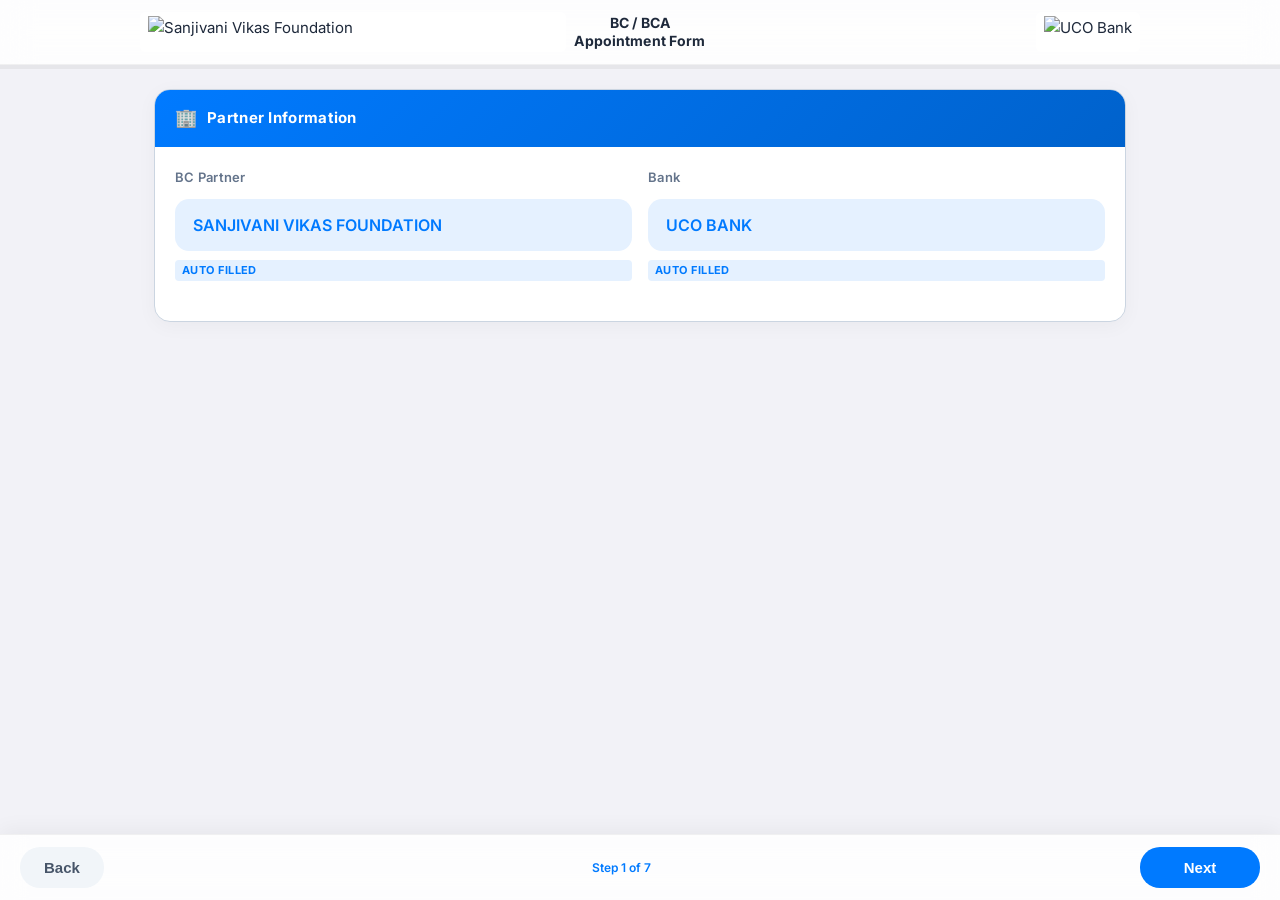
==== commit 75440ce3: "Embed static settings in masterdata.js to eliminate getSettings network latency" ====
--- a/redesigned/index.html
+++ b/redesigned/index.html
@@ -1653,19 +1653,21 @@
     function loadData() {
         setLoaderStatus('Loading settings…');
 
-        // Use static master data if available (avoids JSONP redirect issues with Apps Script)
+        // Use static settings & master data if available (avoids network requests)
+        var staticSettings = window.STATIC_SETTINGS;
+        var settingsPromise = (staticSettings && staticSettings.success)
+            ? Promise.resolve(staticSettings)
+            : callBackend('getSettings');
+
         var staticData = window.STATIC_MASTER_DATA;
-        var masterDataPromise;
-        if (staticData && staticData.success && Array.isArray(staticData.data)) {
-            masterDataPromise = Promise.resolve(staticData);
-        } else {
-            masterDataPromise = callBackend('getMasterData');
-        }
-
-        callBackend('getSettings')
+        var masterDataPromise = (staticData && staticData.success && Array.isArray(staticData.data))
+            ? Promise.resolve(staticData)
+            : callBackend('getMasterData');
+
+        settingsPromise
             .then(function (res) {
-                if (!res.success) {
-                    showFatalError('Settings error: ' + res.error);
+                if (!res || !res.success) {
+                    showFatalError('Settings error: ' + (res ? res.error : 'Failed to load'));
                     return Promise.reject(new Error('settings_failed'));
                 }
                 setLoaderStatus('Loading branch master data…');
